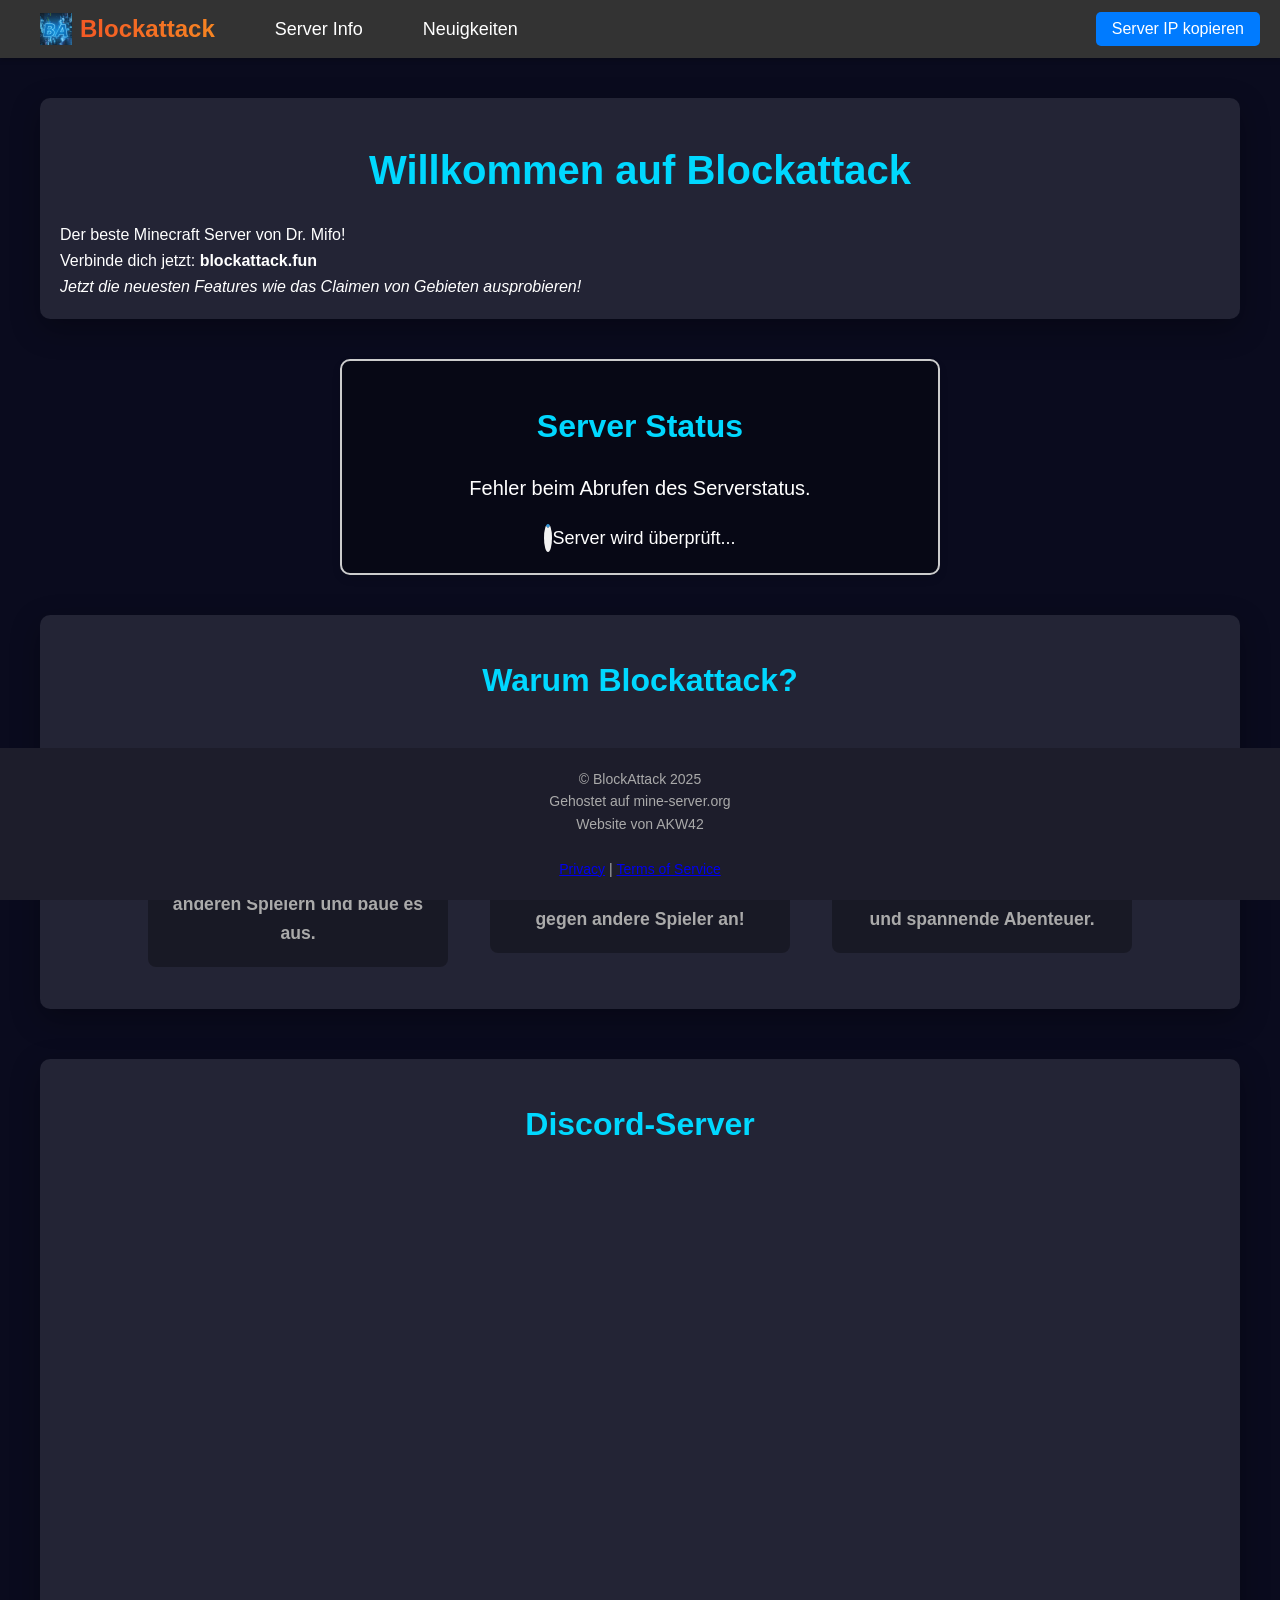
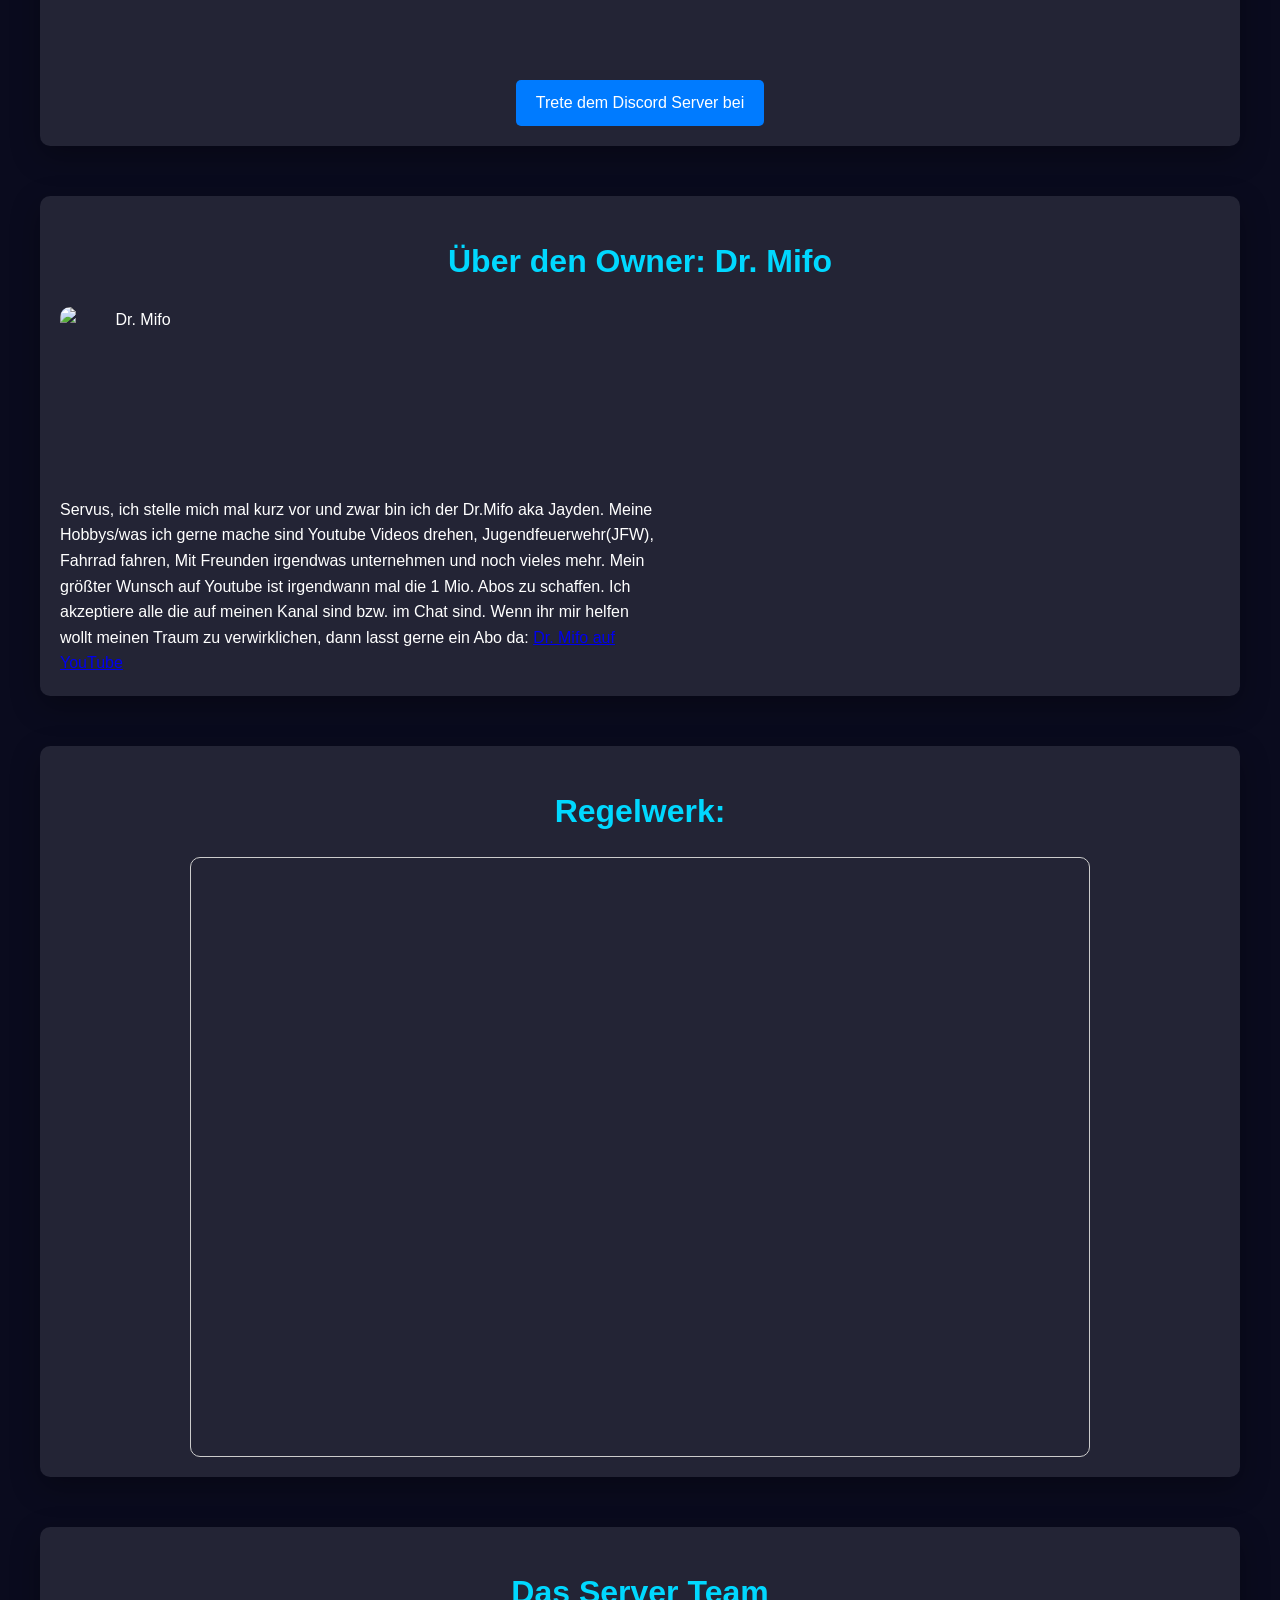
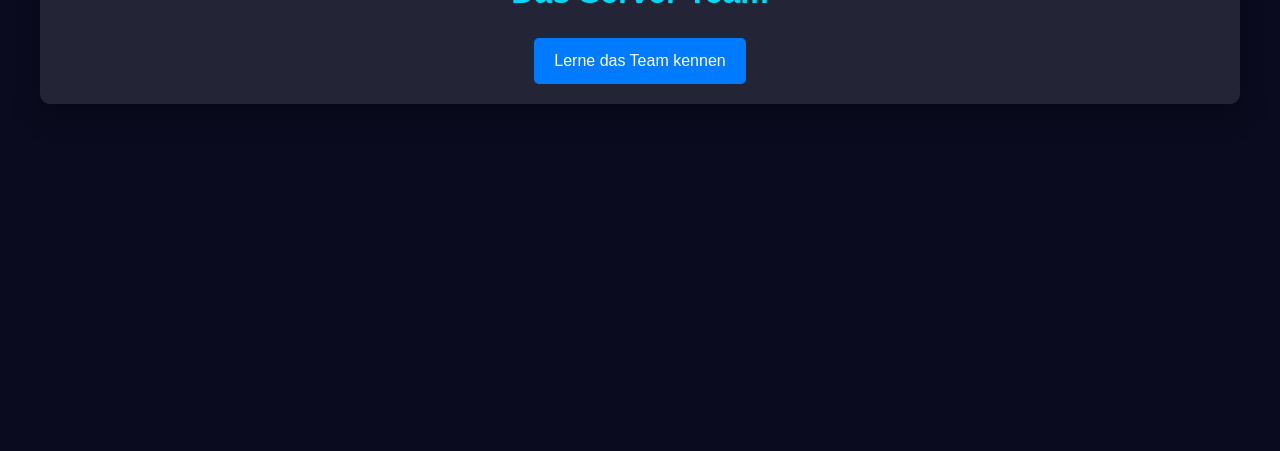
==== index.html @ 5a0c16e0 "Update index.html" ====
<!--


Copyright 2025 AKW42

Permission is hereby granted, free of charge, to any person obtaining a copy of this software and associated documentation files (the “Software”), to deal in the Software without restriction, including without limitation the rights to use, copy, modify, merge, publish, distribute, sublicense, and/or sell copies of the Software, and to permit persons to whom the Software is furnished to do so, subject to the following conditions:

The above copyright notice and this permission notice shall be included in all copies or substantial portions of the Software.

THE SOFTWARE IS PROVIDED “AS IS”, WITHOUT WARRANTY OF ANY KIND, EXPRESS OR IMPLIED, INCLUDING BUT NOT LIMITED TO THE WARRANTIES OF MERCHANTABILITY, FITNESS FOR A PARTICULAR PURPOSE AND NONINFRINGEMENT. IN NO EVENT SHALL THE AUTHORS OR COPYRIGHT HOLDERS BE LIABLE FOR ANY CLAIM, DAMAGES OR OTHER LIABILITY, WHETHER IN AN ACTION OF CONTRACT, TORT OR OTHERWISE, ARISING FROM, OUT OF OR IN CONNECTION WITH THE SOFTWARE OR THE USE OR OTHER DEALINGS IN THE SOFTWARE.

-->

<!--

This Website was developed by AKW42 for Blockattack. gmrrh is and will be a Copyright Holder of this Software.

-->
<!DOCTYPE html>
<html lang="de">

<head>
    <meta charset="UTF-8">
    <meta name="viewport" content="width=device-width, initial-scale=1.0">
    <title>Blockattack - Minecraft Server</title>
    <link rel="stylesheet" href="/static/css/style.css">
    <script src="/static/js/script.js" defer></script>
</head>

<body>
    <header
        style="display: flex; justify-content: space-between; align-items: center; padding: 10px 20px; background-color: #333;">
        <nav>
            <ul style="list-style: none; display: flex; margin: 0; padding: 0;">
                <li>
                    <a href="/" style="display: flex; align-items: center; text-decoration: none; color: #fff;">
                        <img src="/favicon.ico" alt="Blockattack Logo"
                            style="width: 32px; height: 32px; margin-right: 8px;">
                        <span style="font-size: 1.5rem; font-weight: bold;" class="textcolorgradient">Blockattack</span>
                    </a>
                </li>
                <li><a href="/server.html" style="text-decoration: none; color: #fff; margin-left: 20px;">Server Info</a></li>
                <li><a href="/news.html" style="text-decoration: none; color: #fff; margin-left: 20px;">Neuigkeiten</a></li>
            </ul>
        </nav>
        <div>
            <button id="copy-ip-btn"
                style="background-color: #007bff; color: #fff; border: none; padding: 8px 16px; border-radius: 5px; cursor: pointer; font-size: 1rem;">
                Server IP kopieren
            </button>
        </div>
    </header>

    <section id="home">
        <h1>Willkommen auf Blockattack</h1>
        <p>Der beste Minecraft Server von Dr. Mifo!</p>
        <p>Verbinde dich jetzt: <strong>blockattack.fun</strong></p>
        <p><em>Jetzt die neuesten Features wie das Claimen von Gebieten ausprobieren!</em></p>
    </section>

    <section id="server-status">
        <h2>Server Status</h2>
        <div id="status-message">Lade Serverstatus...</div>
        <div id="server-info" style="display:none;">
            <p id="players-online"><span></span></p>
            <p id="motd"><span></span></p>
            <p id="version"><span></span></p>
        </div>
        <div id="loading-spinner" style="display:block;">
            <span class="loader"></span> Server wird überprüft...
        </div>
    </section>

    <section id="features">
        <h2>Warum Blockattack?</h2>
        <table style="margin-left: auto; margin-right: auto;">
            <tr>
                <th>
                    <div class="card" data-feature="Gebietsclaiming">
                        <img src="/image1.jpg" alt="Feature 1">
                        <h3>Gebietsclaiming</h3>
                        <p>Schütze dein Land vor anderen Spielern und baue es aus.</p>
                    </div>
                </th>
                <th>
                    <div class="card" data-feature="PVP-Kämpfe">
                        <img src="/image2.jpg" alt="Feature 2">
                        <h3>PVP-Kämpfe</h3>
                        <p>Tritt in spannenden Kämpfen gegen andere Spieler an!</p>
                    </div>
                </th>
                <th>
                    <div class="card" data-feature="Events">
                        <img src="/image3.jpg" alt="Feature 3">
                        <h3>Events</h3>
                        <p>Erlebe regelmäßige Events und spannende Abenteuer.</p>
                    </div>
                </th>
            </tr>
        </table>
    </section>

    <!-- GEZENTRIERTER DISCORD-BLOCK -->
    <section id="discord-section" style="margin-top: 50px; text-align: center;">
        <h2>Discord-Server</h2>
        <div style="display:flex; flex-direction:column; align-items:center; gap:10px;">
            <iframe src="https://discord.com/widget?id=1220023443391643830&theme=dark" width="350" height="500"
                allowtransparency="true" frameborder="0" style="border-radius: 10px;"></iframe>
            <a href="https://discord.gg/ARDHyKxtpH"
                style="display: inline-block; padding: 10px 20px; background-color: #007bff; color: #fff; text-decoration: none; border-radius: 5px; text-align: center;">
                Trete dem Discord Server bei
            </a>
        </div>
    </section>

    <!-- OWNER-BEREICH -->
    <section id="about-owner" style="margin-top:50px; text-align:center;">
        <h2>Über den Owner: Dr. Mifo</h2>
        <div class="owner-info" style="display:flex; justify-content:center; align-items:flex-start; gap:20px; flex-wrap:wrap;">
            <img src="drmifo.jpg" alt="Dr. Mifo" class="owner-image" style="width:150px; height:150px; border-radius:10px;">
            <p style="max-width:600px; text-align:left;">Servus, ich stelle mich mal kurz vor und zwar bin ich der Dr.Mifo aka Jayden.
                Meine Hobbys/was ich gerne mache sind Youtube Videos drehen, Jugendfeuerwehr(JFW), Fahrrad fahren, Mit
                Freunden irgendwas unternehmen und noch vieles mehr. Mein größter Wunsch auf Youtube ist irgendwann mal
                die 1 Mio. Abos zu schaffen. Ich akzeptiere alle die auf meinen Kanal sind bzw. im Chat sind. Wenn ihr
                mir helfen wollt meinen Traum zu verwirklichen, dann lasst gerne ein Abo da: <a href="https://www.youtube.com/@DrMifo">Dr. Mifo auf YouTube</a></p>
        </div>
    </section>

    <!-- REGELWERK MIT ABGERUNDETEM SCROLLBAR -->
    <section id="rules" style="text-align: center; margin-top: 50px;">
        <h2>Regelwerk:</h2>
        <div style="display: flex; justify-content: center;">
            <div style="width:90%; max-width:900px; height:600px; border-radius:10px; overflow:auto; border:1px solid #ccc;">
                <iframe
                    src="https://docs.google.com/document/d/e/2PACX-1vRjeS7oBU-82XRG8_Y9ljyabfJZYdtK5DYc98NktlVFXRph9iRMukgSvMkd1Kx5Hhy5g4vXRdnjN6Gv/pub?embedded=true"
                    style="width:100%; height:100%; border:none; border-radius:10px;">
                </iframe>
            </div>
        </div>
    </section>

    <section id="home" style="display: flex; justify-content: center; align-items: center; text-align: center; margin-top:50px;">
        <div>
            <h2>Das Server Team</h2>
            <a href="/team.html"
                style="display: inline-block; padding: 10px 20px; background-color: #007bff; color: #fff; text-decoration: none; border-radius: 5px; text-align: center;">
                Lerne das Team kennen
            </a>
        </div>
    </section>

    <br><br><br><br><br><br><br><br><br><br><br><br>

    <footer>
        <p>&copy; BlockAttack 2025</p>
        <p>Gehostet auf <a href="https://mine-server.org" target="_blank"
                style="color: inherit; text-decoration: inherit;">mine-server.org</a></p>
        <p>Website von <a href="https://errexe.xyz" target="_blank"
                style="color: inherit; text-decoration: inherit;">AKW42</a></p>
        <br>
        <a href="/privacy.html" style="display: inline;">Privacy</a>
        <p style="display: inline;"> | </p><a href="/terms.html" style="display: inline;">Terms of Service</a>
    </footer>

    <script>
        document.getElementById("copy-ip-btn").addEventListener("click", function () {
            const serverIP = "blockattack.fun";
            navigator.clipboard.writeText(serverIP).then(function () {
                alert("Server IP wurde kopiert!\nDer Port für Bedrock ist 25515\nViel Spaß 😃🥰");
            }).catch(function (err) {
                console.error("Fehler beim Kopieren der IP: ", err);
            });
        });

        document.querySelectorAll('.card').forEach(card => {
            card.addEventListener('click', () => {
                const featureName = card.getAttribute('data-feature');
                switch (featureName) {
                    case "Gebietsclaiming":
                        alert("Claime ganz einfach ein Gebiet mit /f claim und baue dein eigenes Land.");
                        break;
                    case "PVP-Kämpfe":
                        alert("Mach Kämpfe gegen andere Spieler des Blockattack Servers!");
                        break;
                    case "Events":
                        alert("Beteilige dich bei Events!");
                        break;
                    default:
                        alert("Feature nicht gefunden.");
                }
            });
        });

        const serverAddress = 'blockattack.fun';
        const apiUrl = `https://api.mcstatus.io/v2/status/java/${serverAddress}`;

        fetch(apiUrl)
            .then(response => response.json())
            .then(data => {
                const statusMessageElement = document.getElementById('status-message');
                const serverInfoElement = document.getElementById('server-info');
                const loadingSpinner = document.getElementById('loading-spinner');

                loadingSpinner.style.display = 'none';
                serverInfoElement.style.display = 'block';

                if (data.online) {
                    statusMessageElement.innerText = 'Server ist Online!';
                    statusMessageElement.classList.remove("offline");
                    statusMessageElement.classList.add("online");

                    document.getElementById('players-online').innerHTML = `<span><strong>Spielerzahl:</strong> ${data.players.online} / ${data.players.max}</span>`;
                    document.getElementById('motd').innerHTML = `<span><strong>MOTD:</strong> ${data.motd.html}</span>`;
                    document.getElementById('version').innerHTML = `<span><strong>Version:</strong> ${data.version.name_clean}</span>`;

                } else {
                    statusMessageElement.innerText = 'Server ist Offline!';
                    statusMessageElement.classList.remove("online");
                    statusMessageElement.classList.add("offline");

                    document.getElementById('host').innerHTML = `<span>${data.ip_address}</span>`;
                }
            })
            .catch(error => {
                document.getElementById('status-message').innerText = 'Fehler beim Abrufen des Serverstatus.';
                console.error('Fehler:', error);
            });
    </script>
</body>
</html>
---- static/css/style.css ----
/* <!--


Copyright 2026 gmrrh

Permission is hereby granted, free of charge, to any person obtaining a copy of this software and associated documentation files (the “Software”), to deal in the Software without restriction, including without limitation the rights to use, copy, modify, merge, publish, distribute, sublicense, and/or sell copies of the Software, and to permit persons to whom the Software is furnished to do so, subject to the following conditions:

The above copyright notice and this permission notice shall be included in all copies or substantial portions of the Software.

THE SOFTWARE IS PROVIDED “AS IS”, WITHOUT WARRANTY OF ANY KIND, EXPRESS OR IMPLIED, INCLUDING BUT NOT LIMITED TO THE WARRANTIES OF MERCHANTABILITY, FITNESS FOR A PARTICULAR PURPOSE AND NONINFRINGEMENT. IN NO EVENT SHALL THE AUTHORS OR COPYRIGHT HOLDERS BE LIABLE FOR ANY CLAIM, DAMAGES OR OTHER LIABILITY, WHETHER IN AN ACTION OF CONTRACT, TORT OR OTHERWISE, ARISING FROM, OUT OF OR IN CONNECTION WITH THE SOFTWARE OR THE USE OR OTHER DEALINGS IN THE SOFTWARE.

-->

<!--

This Website was developed by AKW42 for Blockattack. gmrrh is and will be a Copyright Holder of this Software.

-->
*/
/* Reset und grundlegende Stile */
* {
    margin: 0;
    padding: 0;
    box-sizing: border-box;
}

body {
    font-family: 'Arial', sans-serif;
    background-color: #0a0b1e;
    color: #fff;
    line-height: 1.6;
    overflow-x: hidden;
}

header {
    background: #1d1d2b;
    padding: 20px;
    box-shadow: 0 2px 5px rgba(0, 0, 0, 0.2);
    position: sticky;
    top: 0;
    z-index: 1000;
}

header nav ul {
    list-style: none;
    display: flex;
    justify-content: center;
    align-items: center;
}

header nav ul li {
    margin: 0 20px;
}

header nav ul li a {
    color: #fff;
    font-size: 18px;
    text-decoration: none;
    transition: color 0.3s;
}

header nav ul li a:hover {
    color: #00d8ff;
}

footer {
    background-color: #1d1d2b;
    padding: 20px;
    text-align: center;
    font-size: 14px;
    color: #aaa;
    position: fixed;
    width: 100%;
    bottom: 0;
}

h1,
h2,
h3 {
    font-size: 2.5em;
    color: #00d8ff;
    text-align: center;
    margin: 20px 0;
}

/* Animierte Hintergründe */
body::after {
    content: '';
    background: url('https://www.w3schools.com/w3images/space.jpg') no-repeat center center fixed;
    background-size: cover;
    position: absolute;
    top: 0;
    left: 0;
    width: 100%;
    height: 100%;
    z-index: -1;
    opacity: 0.5;
    animation: backgroundAnimation 30s linear infinite;
}

@keyframes backgroundAnimation {
    0% {
        background-position: 0 0;
    }

    100% {
        background-position: 100% 100%;
    }
}

/* Abschnitte */
section {
    margin: 40px auto;
    padding: 20px;
    max-width: 1200px;
    background-color: rgba(255, 255, 255, 0.1);
    border-radius: 10px;
    box-shadow: 0 10px 30px rgba(0, 0, 0, 0.3);
}

h2 {
    color: #00d8ff;
    font-size: 2em;
    text-align: center;
    margin-bottom: 20px;
}

/* Cards Layout */
.card {
    background: rgba(0, 0, 0, 0.3);
    margin: 20px;
    padding: 20px;
    border-radius: 8px;
    transition: transform 0.3s, background 0.3s;
    width: 300px;
    text-align: center;
}

.card:hover {
    transform: scale(1.05);
    background: rgba(0, 0, 0, 0.5);
}

.card img {
    width: 100%;
    height: auto;
    border-radius: 8px;
    transition: transform 0.3s;
}

.card img:hover {
    transform: scale(1.1);
}

.card h3 {
    color: #fff;
    margin-top: 10px;
    font-size: 1.5em;
}

.card p {
    font-size: 1.1em;
    color: #aaa;
}

/* Buttons */
button {
    background-color: #00d8ff;
    padding: 15px 30px;
    border: none;
    border-radius: 5px;
    color: #fff;
    font-size: 16px;
    cursor: pointer;
    transition: background-color 0.3s;
}

button:hover {
    background-color: #009cba;
}

/* Formular */
form {
    display: flex;
    flex-direction: column;
    margin-top: 20px;
}

input,
textarea {
    padding: 10px;
    margin: 10px 0;
    border: 1px solid #00d8ff;
    border-radius: 5px;
    background: transparent;
    color: #fff;
}

input[type="submit"] {
    background-color: #00d8ff;
    cursor: pointer;
}

input[type="submit"]:hover {
    background-color: #009cba;
}

/* Server Status Bereich */
#server-status {
    font-family: 'Arial', sans-serif;
    padding: 20px;
    background-color: rgba(0, 0, 0, 0.3);
    border-radius: 10px;
    border: 2px solid #ccc;
    max-width: 600px;
    margin: 0 auto;
    box-shadow: 0 4px 8px rgba(0, 0, 0, 0.1);
}

#status-message {
    text-align: center;
    font-size: 20px;
    margin-bottom: 20px;
}

.online {
    color: #28a745;
}

.offline {
    color: #dc3545;
}

#server-info {
    padding: 20px;
    border-radius: 8px;
    box-shadow: 0 2px 4px rgba(0, 0, 0, 0.1);
}

#server-info p {
    text-align: center;
    font-size: 16px;
    margin: 10px 0;
}

#server-info strong {
    color: #555;
}

#loading-spinner {
    text-align: center;
    font-size: 18px;
}

.loader {
    border: 4px solid #f3f3f3;
    border-top: 4px solid #3498db;
    border-radius: 50%;
    width: 30px;
    height: 30px;
    animation: spin 1s linear infinite;
}

@keyframes spin {
    0% {
        transform: rotate(0deg);
    }

    100% {
        transform: rotate(360deg);
    }
}


/* Stil für den TNT-Block */
.tnt-block {
    width: 100px;
    height: 100px;
    background-image: url('tnt-explode.png');
    background-size: cover;
    cursor: pointer;
    margin-top: 20px;
    transition: background 0.5s ease-in-out;
    /* Übergang beim Wechsel der Bilder */
}

/* Stil für das GIF */
.tnt-gif {
    display: none;
    width: 100px;
    height: 100px;
    background-size: cover;
    cursor: pointer;
    margin-top: 20px;
    background-image: url('tnt-explode.gif');
    background-size: cover;
}

/* Stil für das Verstecken der Elemente */
.hidden {
    visibility: hidden;
}

/* Stil für den Bereich über den Owner */
#about-owner {
    margin-top: 30px;
    text-align: center;
}

.owner-info {
    display: flex;
    align-items: center;
    justify-content: center;
    flex-direction: column;
}

.owner-image {
    width: 150px;
    height: 150px;
    border-radius: 50%;
    object-fit: cover;
    margin-bottom: 20px;
}


.textcolorgradient {
    --bg-size: 400%;
    --color-one: hsl(15 90% 55%);
    --color-two: hsl(40 95% 55%);
    font-family: sans-serif;
    font-size: clamp(3rem, 25vmin, 8rem);
    background: linear-gradient(90deg,
            var(--color-one),
            var(--color-two),
            var(--color-one)) 0 0 / var(--bg-size) 100%;
    color: transparent;
    background-clip: text;
}

#team {
    margin-top: 40px;
}

.team-member {
    background: rgba(0, 0, 0, 0.3);
    margin: 20px;
    padding: 20px;
    border-radius: 8px;
    text-align: center;
    width: 300px;
    display: inline-block;
    vertical-align: top;
    transition: transform 0.3s, background 0.3s;
}

.team-member:hover {
    transform: scale(1.05);
    background: rgba(0, 0, 0, 0.5);
}

.team-member img {
    border-radius: 50%;
    width: 150px;
    height: 150px;
    object-fit: cover;
    margin-bottom: 15px;
}

.team-member h3 {
    color: #fff;
    font-size: 1.5em;
    margin-bottom: 10px;
}

.team-member p {
    color: #aaa;
    font-size: 1.1em;
}

#team-empty {
    color: #fff;
    font-size: 1.5em;
    text-align: center;
    margin-top: 50px;
}

/* Flexbox für die Team-Mitglieder */
#team-members {
    display: flex;
    flex-wrap: wrap;
    justify-content: center;
}

@media (prefers-reduced-motion: no-preference) {
    .textcolorgradient {
        animation: move-bg 8s linear infinite;
    }

    @keyframes move-bg {
        to {
            background-position: var(--bg-size) 0;
        }
    }
}
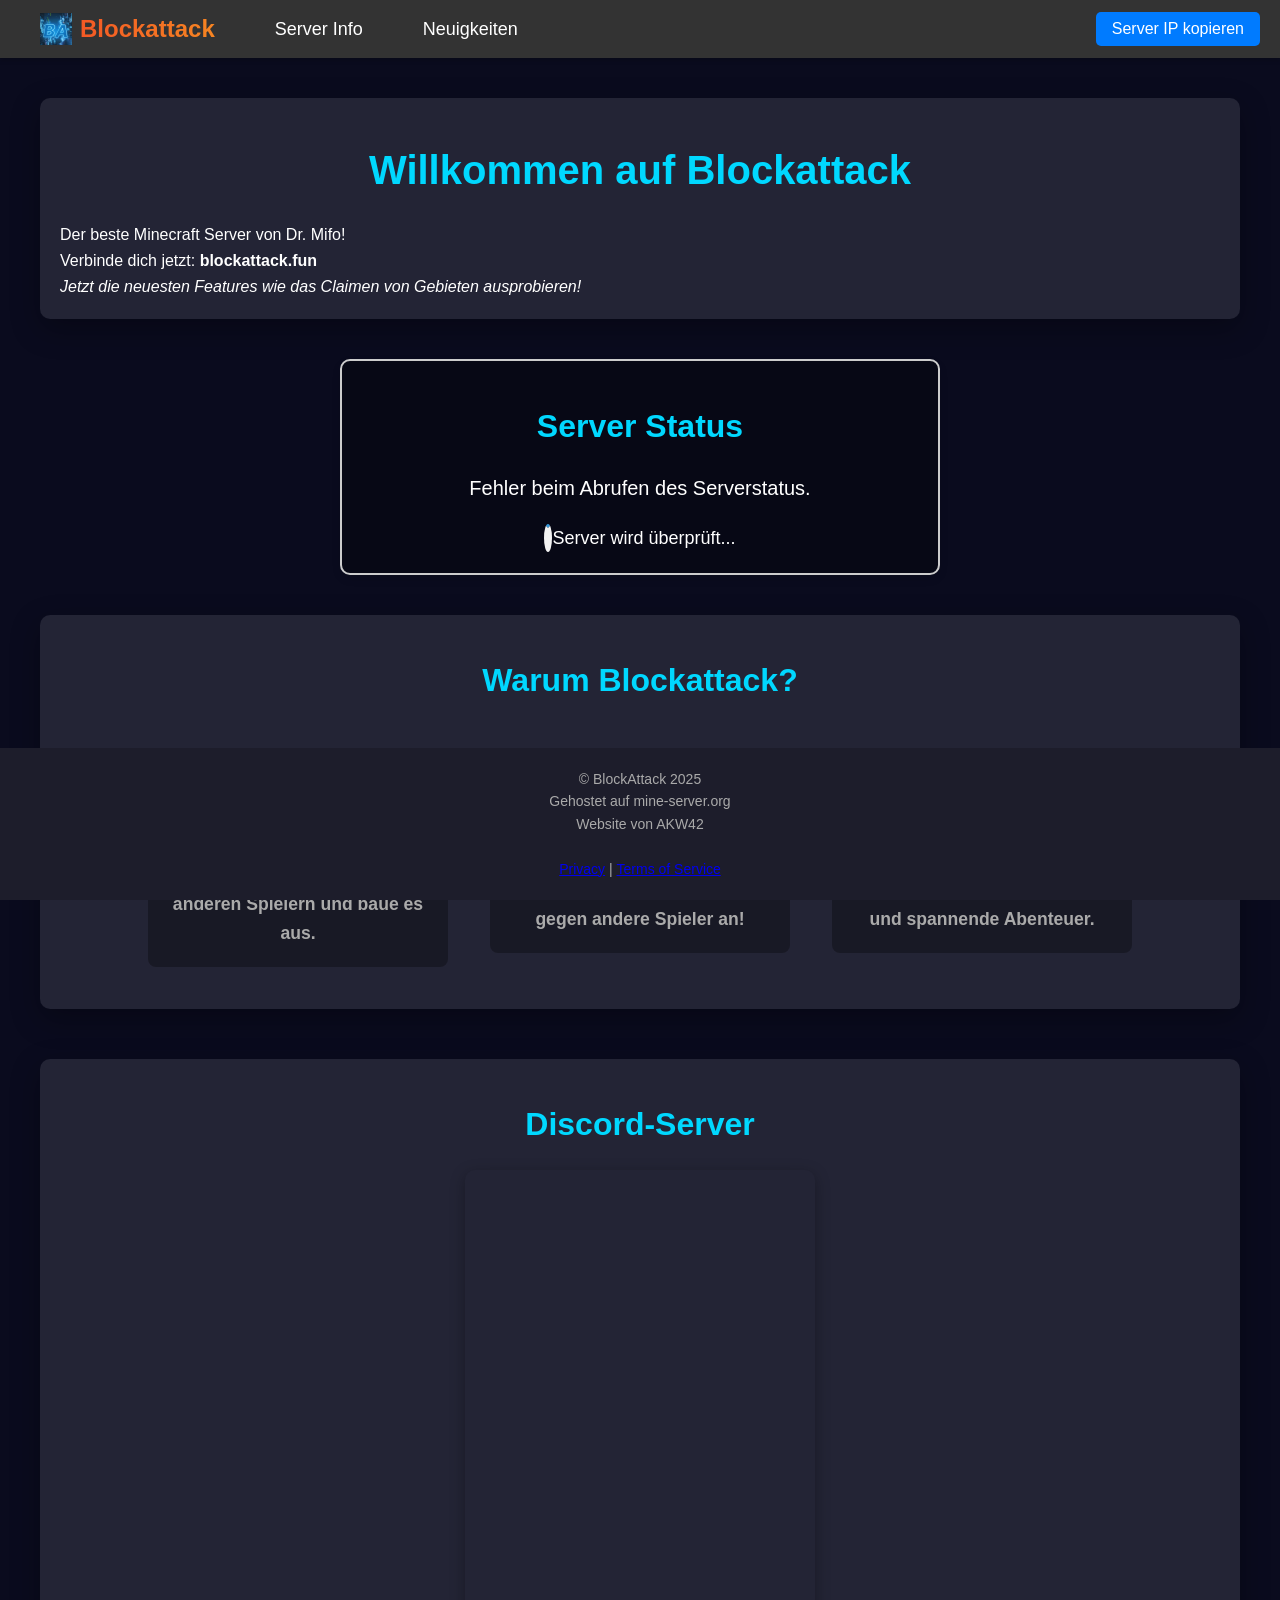
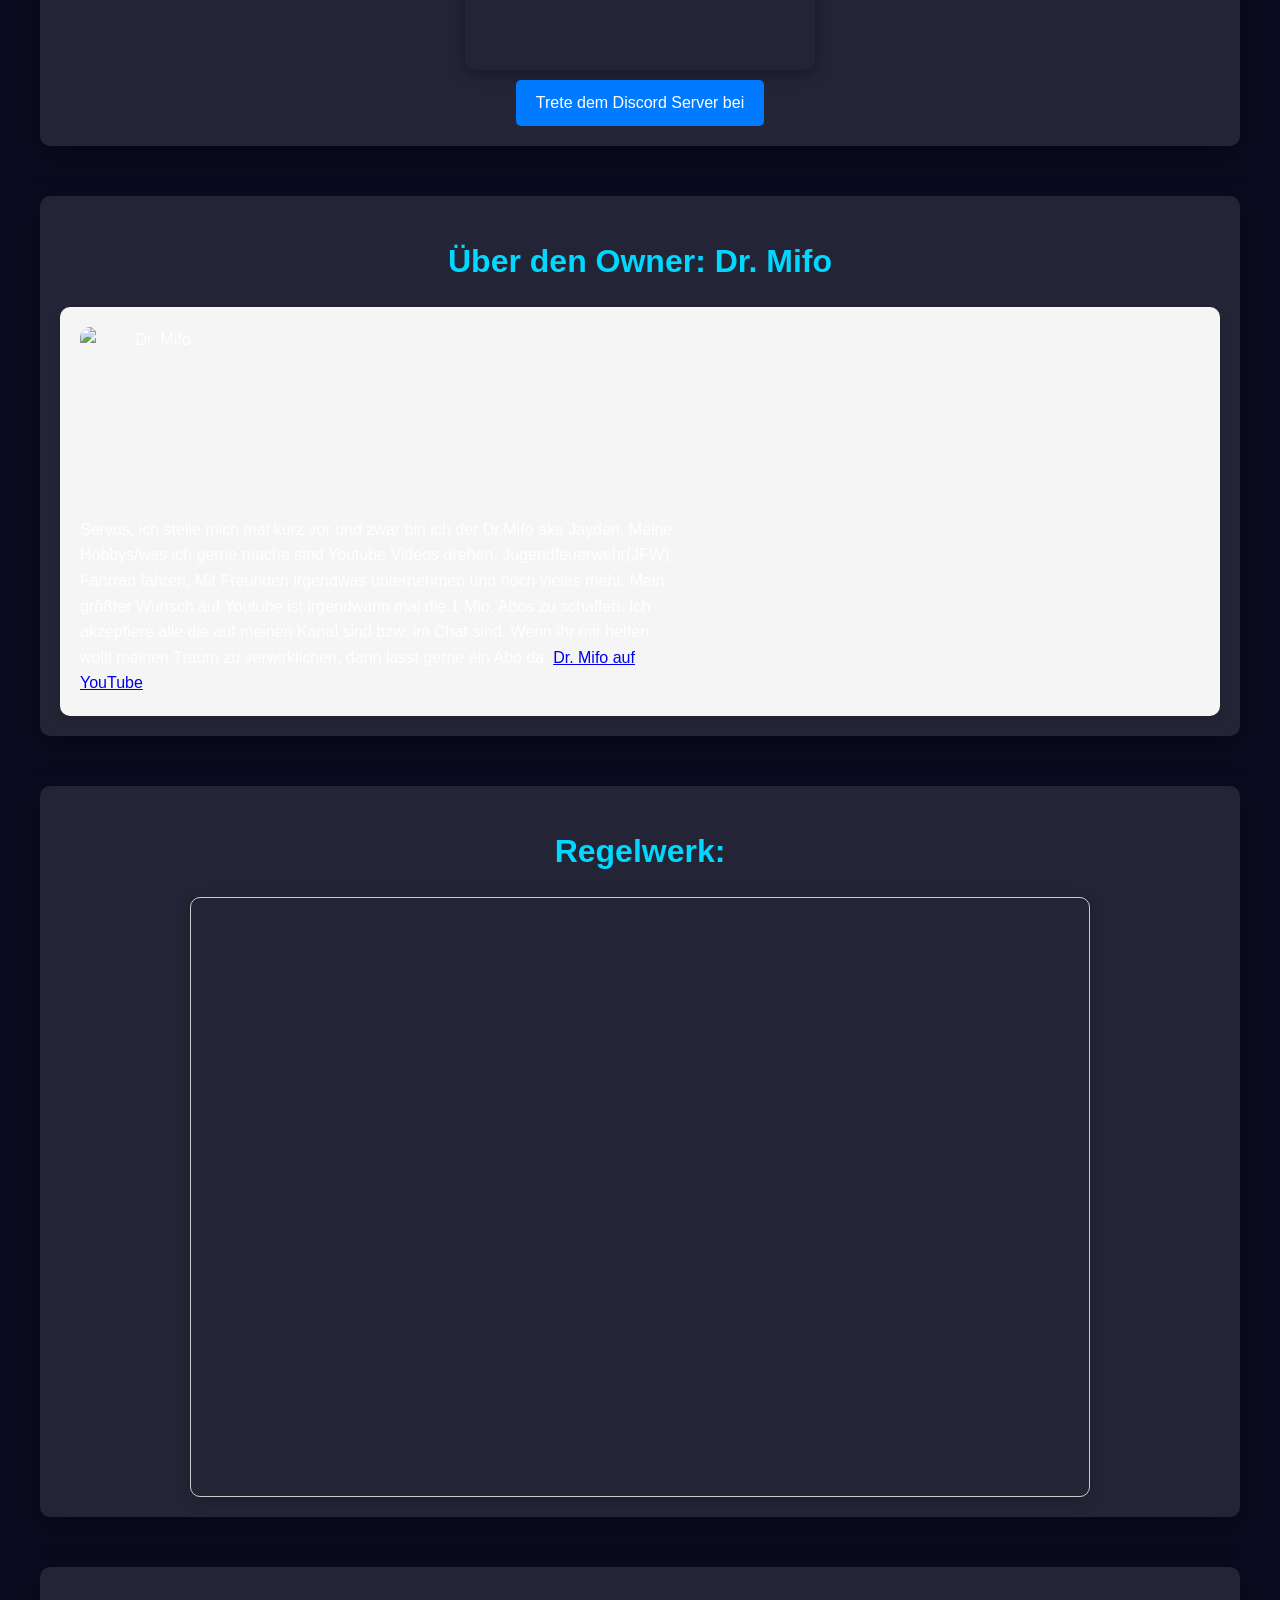
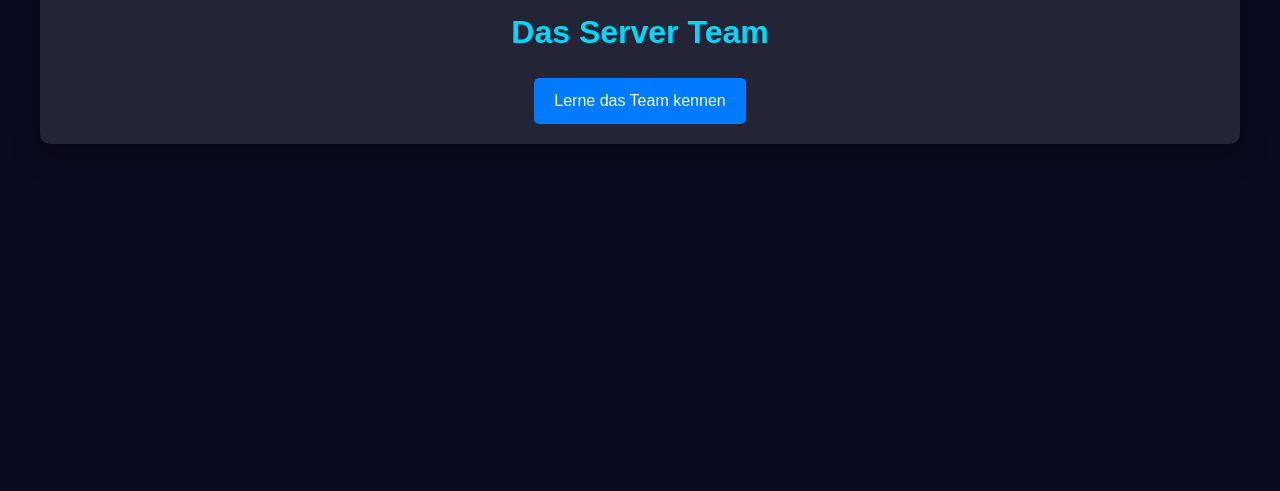
==== commit 889dc284: "Update index.html" ====
--- a/index.html
+++ b/index.html
@@ -100,12 +100,13 @@
         </table>
     </section>
 
-    <!-- GEZENTRIERTER DISCORD-BLOCK -->
+    <!-- GEZENTRIERTER DISCORD-BLOCK MIT SCHAATTEN -->
     <section id="discord-section" style="margin-top: 50px; text-align: center;">
         <h2>Discord-Server</h2>
         <div style="display:flex; flex-direction:column; align-items:center; gap:10px;">
             <iframe src="https://discord.com/widget?id=1220023443391643830&theme=dark" width="350" height="500"
-                allowtransparency="true" frameborder="0" style="border-radius: 10px;"></iframe>
+                allowtransparency="true" frameborder="0"
+                style="border-radius: 10px; box-shadow: 0 4px 15px rgba(0,0,0,0.3);"></iframe>
             <a href="https://discord.gg/ARDHyKxtpH"
                 style="display: inline-block; padding: 10px 20px; background-color: #007bff; color: #fff; text-decoration: none; border-radius: 5px; text-align: center;">
                 Trete dem Discord Server bei
@@ -113,24 +114,28 @@
         </div>
     </section>
 
-    <!-- OWNER-BEREICH -->
+    <!-- OWNER-BEREICH ÜBERARBEITET -->
     <section id="about-owner" style="margin-top:50px; text-align:center;">
         <h2>Über den Owner: Dr. Mifo</h2>
-        <div class="owner-info" style="display:flex; justify-content:center; align-items:flex-start; gap:20px; flex-wrap:wrap;">
-            <img src="drmifo.jpg" alt="Dr. Mifo" class="owner-image" style="width:150px; height:150px; border-radius:10px;">
-            <p style="max-width:600px; text-align:left;">Servus, ich stelle mich mal kurz vor und zwar bin ich der Dr.Mifo aka Jayden.
-                Meine Hobbys/was ich gerne mache sind Youtube Videos drehen, Jugendfeuerwehr(JFW), Fahrrad fahren, Mit
-                Freunden irgendwas unternehmen und noch vieles mehr. Mein größter Wunsch auf Youtube ist irgendwann mal
-                die 1 Mio. Abos zu schaffen. Ich akzeptiere alle die auf meinen Kanal sind bzw. im Chat sind. Wenn ihr
-                mir helfen wollt meinen Traum zu verwirklichen, dann lasst gerne ein Abo da: <a href="https://www.youtube.com/@DrMifo">Dr. Mifo auf YouTube</a></p>
-        </div>
-    </section>
-
-    <!-- REGELWERK MIT ABGERUNDETEM SCROLLBAR -->
+        <div class="owner-info"
+            style="display:flex; justify-content:center; align-items:flex-start; gap:20px; flex-wrap:wrap; background:#f5f5f5; padding:20px; border-radius:10px; box-shadow:0 4px 10px rgba(0,0,0,0.1);">
+            <img src="drmifo.jpg" alt="Dr. Mifo" class="owner-image"
+                style="width:150px; height:150px; border-radius:10px; object-fit:cover;">
+            <p style="max-width:600px; line-height:1.6; text-align:left; margin:0;">
+                Servus, ich stelle mich mal kurz vor und zwar bin ich der Dr.Mifo aka Jayden. Meine Hobbys/was ich gerne mache
+                sind Youtube Videos drehen, Jugendfeuerwehr(JFW), Fahrrad fahren, Mit Freunden irgendwas unternehmen und
+                noch vieles mehr. Mein größter Wunsch auf Youtube ist irgendwann mal die 1 Mio. Abos zu schaffen. Ich
+                akzeptiere alle die auf meinen Kanal sind bzw. im Chat sind. Wenn ihr mir helfen wollt meinen Traum zu
+                verwirklichen, dann lasst gerne ein Abo da: <a href="https://www.youtube.com/@DrMifo">Dr. Mifo auf YouTube</a>
+            </p>
+        </div>
+    </section>
+
+    <!-- REGELWERK MIT ABGERUNDETEM CONTAINER UND SCHATTEN -->
     <section id="rules" style="text-align: center; margin-top: 50px;">
         <h2>Regelwerk:</h2>
         <div style="display: flex; justify-content: center;">
-            <div style="width:90%; max-width:900px; height:600px; border-radius:10px; overflow:auto; border:1px solid #ccc;">
+            <div style="width:90%; max-width:900px; height:600px; border-radius:10px; overflow:auto; border:1px solid #ccc; box-shadow:0 4px 15px rgba(0,0,0,0.2);">
                 <iframe
                     src="https://docs.google.com/document/d/e/2PACX-1vRjeS7oBU-82XRG8_Y9ljyabfJZYdtK5DYc98NktlVFXRph9iRMukgSvMkd1Kx5Hhy5g4vXRdnjN6Gv/pub?embedded=true"
                     style="width:100%; height:100%; border:none; border-radius:10px;">
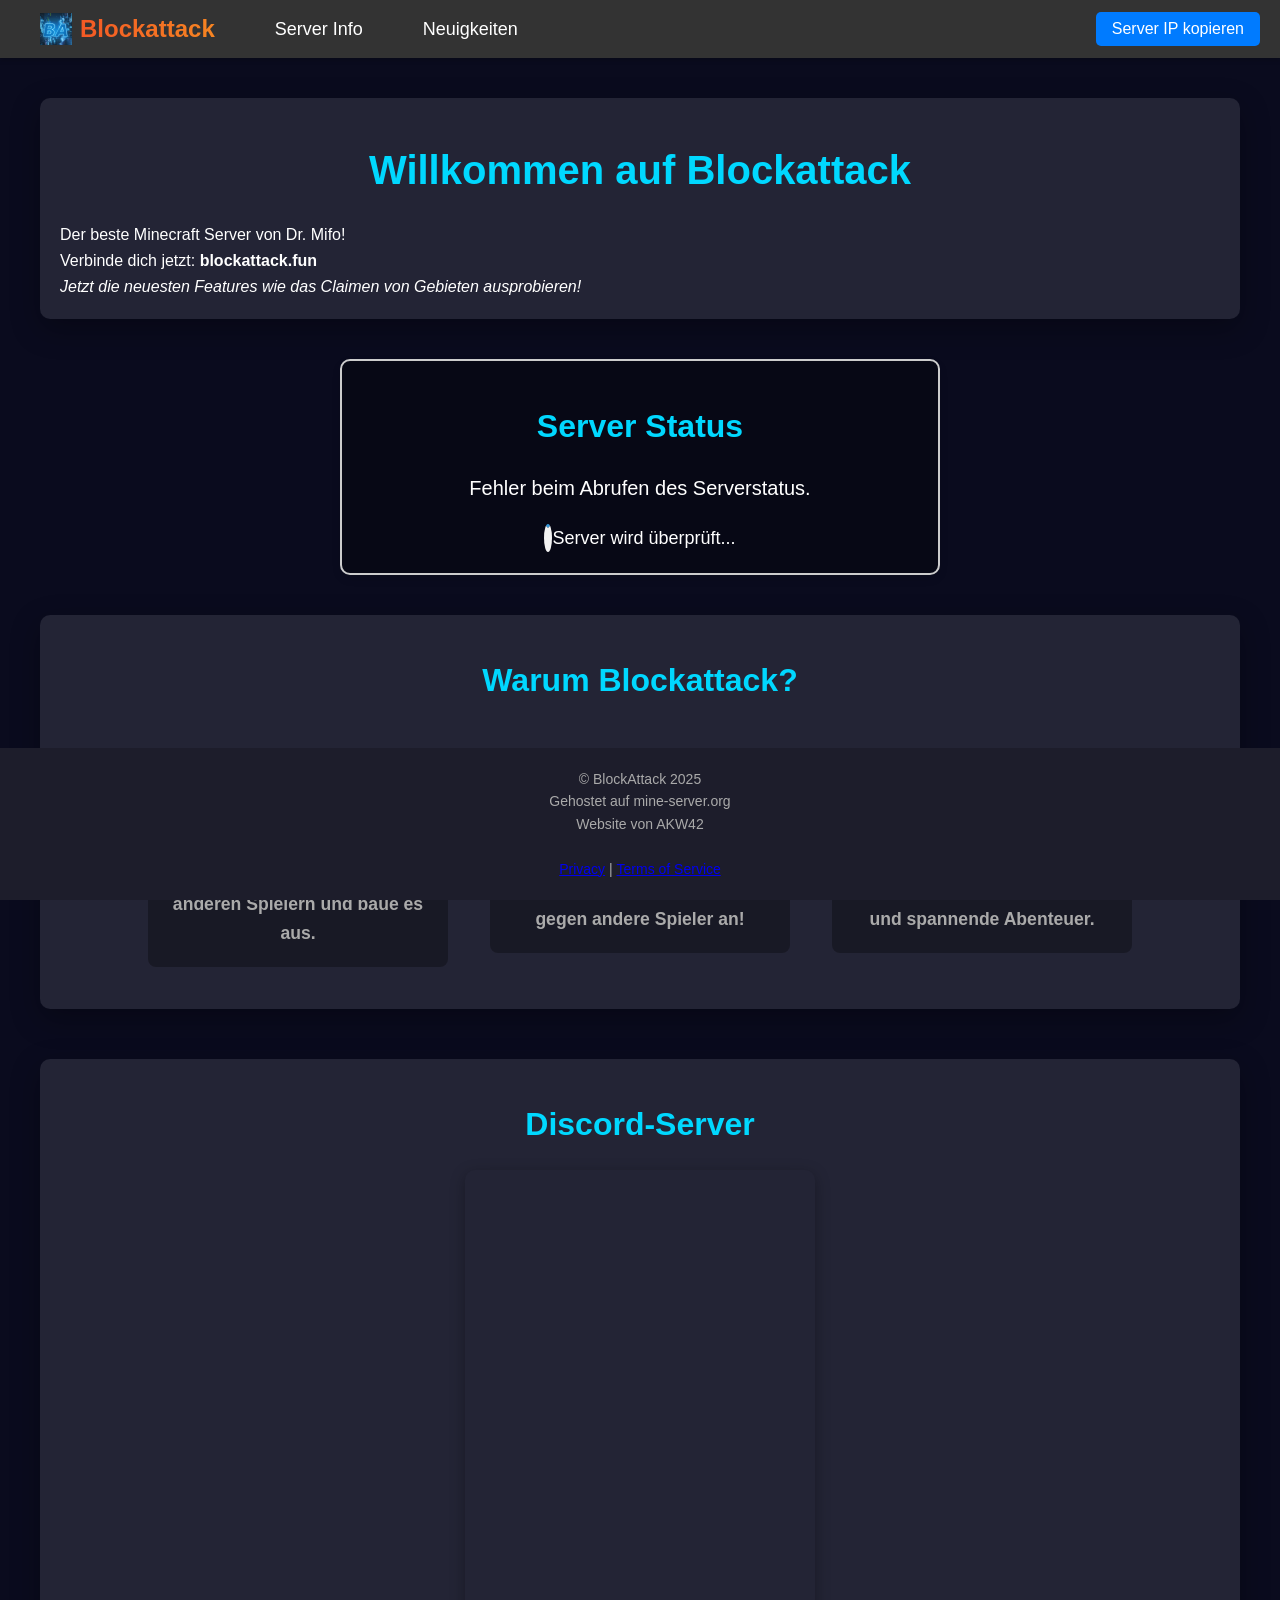
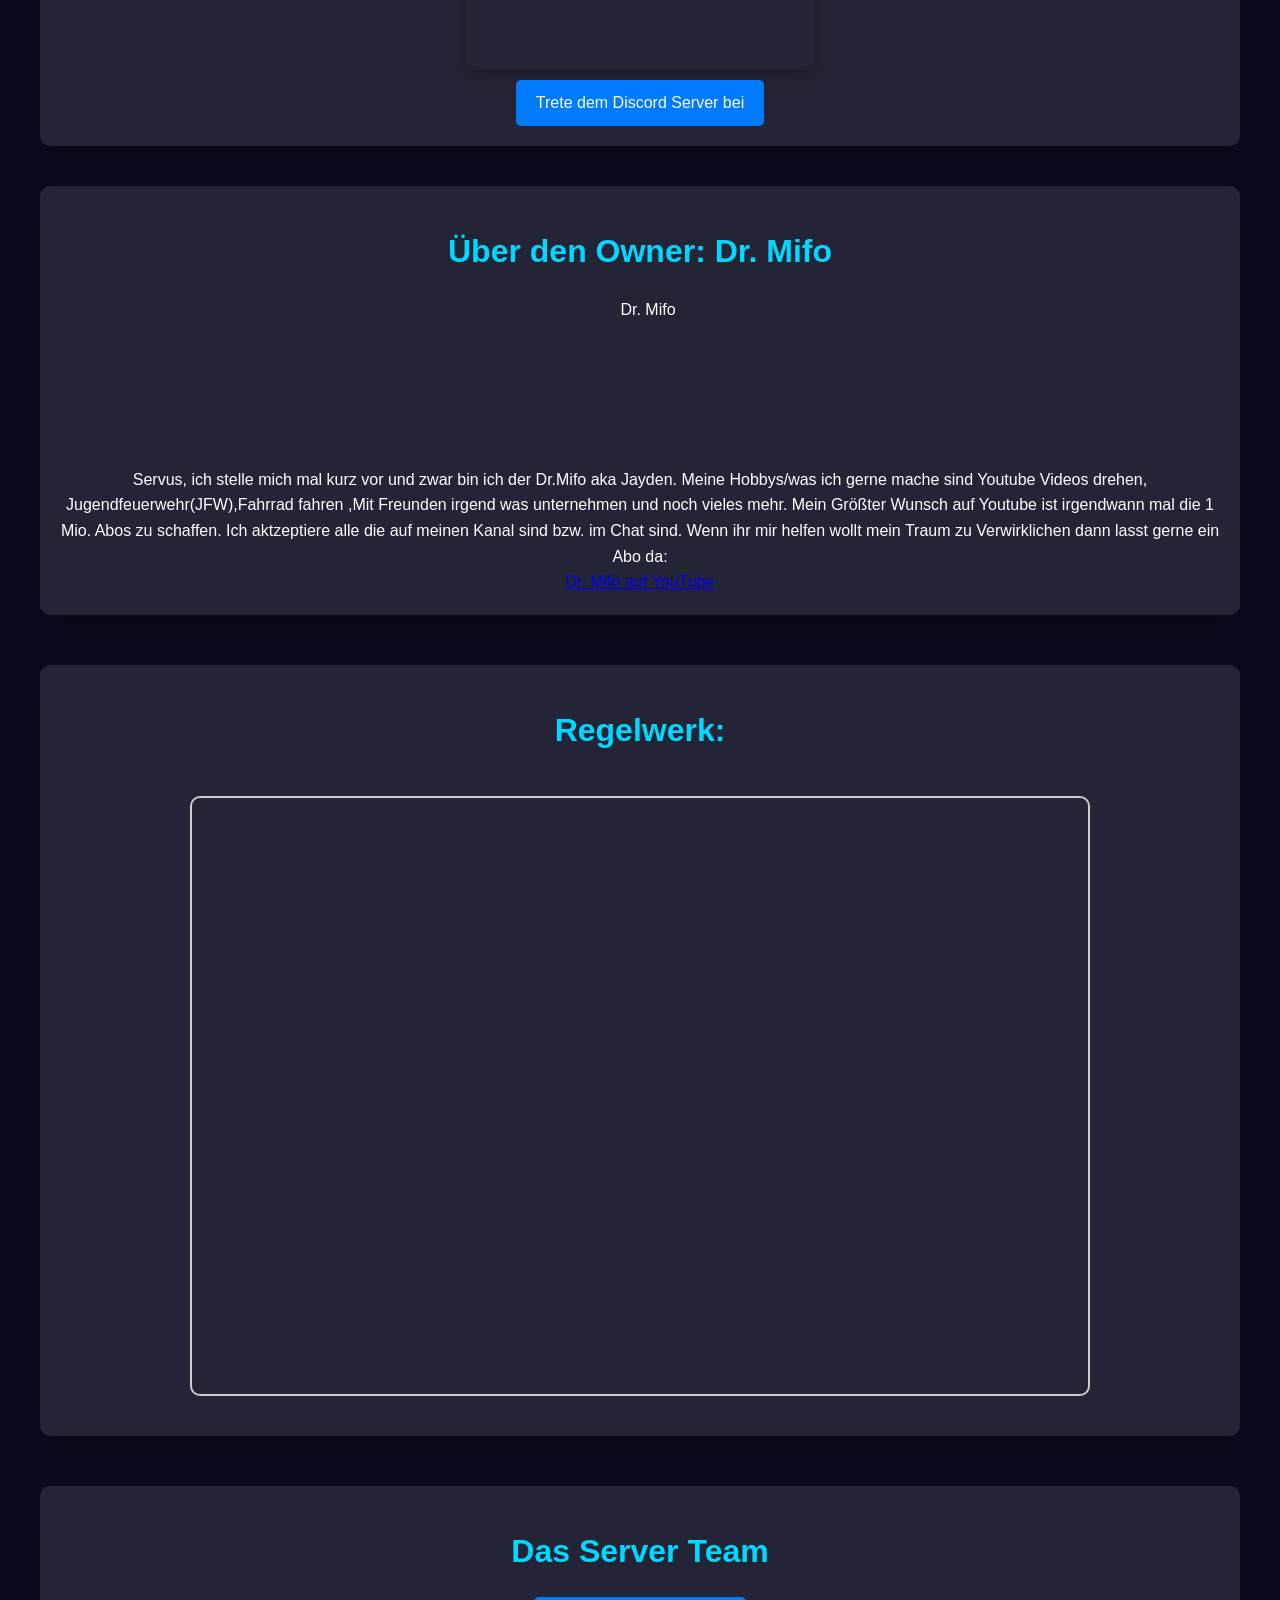
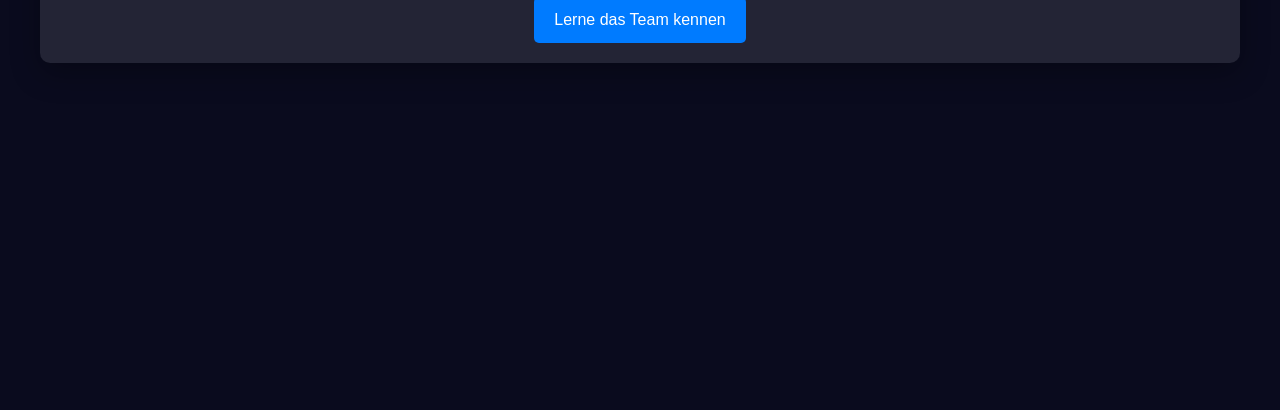
==== commit 30f127ce: "Update index.html" ====
--- a/index.html
+++ b/index.html
@@ -100,7 +100,7 @@
         </table>
     </section>
 
-    <!-- GEZENTRIERTER DISCORD-BLOCK MIT SCHAATTEN -->
+    <!-- GEZENTRIERTER DISCORD-BLOCK -->
     <section id="discord-section" style="margin-top: 50px; text-align: center;">
         <h2>Discord-Server</h2>
         <div style="display:flex; flex-direction:column; align-items:center; gap:10px;">
@@ -114,28 +114,25 @@
         </div>
     </section>
 
-    <!-- OWNER-BEREICH ÜBERARBEITET -->
-    <section id="about-owner" style="margin-top:50px; text-align:center;">
+    <!-- OWNER-BEREICH WIEDER URSPRÜNGLICH -->
+    <section id="about-owner">
         <h2>Über den Owner: Dr. Mifo</h2>
-        <div class="owner-info"
-            style="display:flex; justify-content:center; align-items:flex-start; gap:20px; flex-wrap:wrap; background:#f5f5f5; padding:20px; border-radius:10px; box-shadow:0 4px 10px rgba(0,0,0,0.1);">
-            <img src="drmifo.jpg" alt="Dr. Mifo" class="owner-image"
-                style="width:150px; height:150px; border-radius:10px; object-fit:cover;">
-            <p style="max-width:600px; line-height:1.6; text-align:left; margin:0;">
-                Servus, ich stelle mich mal kurz vor und zwar bin ich der Dr.Mifo aka Jayden. Meine Hobbys/was ich gerne mache
-                sind Youtube Videos drehen, Jugendfeuerwehr(JFW), Fahrrad fahren, Mit Freunden irgendwas unternehmen und
-                noch vieles mehr. Mein größter Wunsch auf Youtube ist irgendwann mal die 1 Mio. Abos zu schaffen. Ich
-                akzeptiere alle die auf meinen Kanal sind bzw. im Chat sind. Wenn ihr mir helfen wollt meinen Traum zu
-                verwirklichen, dann lasst gerne ein Abo da: <a href="https://www.youtube.com/@DrMifo">Dr. Mifo auf YouTube</a>
-            </p>
-        </div>
-    </section>
-
-    <!-- REGELWERK MIT ABGERUNDETEM CONTAINER UND SCHATTEN -->
+        <div class="owner-info">
+            <img src="drmifo.jpg" alt="Dr. Mifo" class="owner-image">
+            <p style="display: inline">Servus, ich stelle mich mal kurz vor und zwar bin ich der Dr.Mifo aka Jayden.
+                Meine Hobbys/was ich gerne mache sind Youtube Videos drehen, Jugendfeuerwehr(JFW),Fahrrad fahren ,Mit
+                Freunden irgend was unternehmen und noch vieles mehr. Mein Größter Wunsch auf Youtube ist irgendwann mal
+                die 1 Mio. Abos zu schaffen. Ich aktzeptiere alle die auf meinen Kanal sind bzw. im Chat sind. Wenn ihr
+                mir helfen wollt mein Traum zu Verwirklichen dann lasst gerne ein Abo da: </p><a style="display: inline"
+                href="https://www.youtube.com/@DrMifo">Dr. Mifo auf YouTube</a>
+        </div>
+    </section>
+
+    <!-- REGELWERK MIT FREIRAUM UND EINER SCROLLBAR -->
     <section id="rules" style="text-align: center; margin-top: 50px;">
         <h2>Regelwerk:</h2>
-        <div style="display: flex; justify-content: center;">
-            <div style="width:90%; max-width:900px; height:600px; border-radius:10px; overflow:auto; border:1px solid #ccc; box-shadow:0 4px 15px rgba(0,0,0,0.2);">
+        <div style="display: flex; justify-content: center; padding: 20px;">
+            <div style="width:90%; max-width:900px; height:600px; border-radius:10px; overflow:auto; border:2px solid #ccc; padding:5px;">
                 <iframe
                     src="https://docs.google.com/document/d/e/2PACX-1vRjeS7oBU-82XRG8_Y9ljyabfJZYdtK5DYc98NktlVFXRph9iRMukgSvMkd1Kx5Hhy5g4vXRdnjN6Gv/pub?embedded=true"
                     style="width:100%; height:100%; border:none; border-radius:10px;">
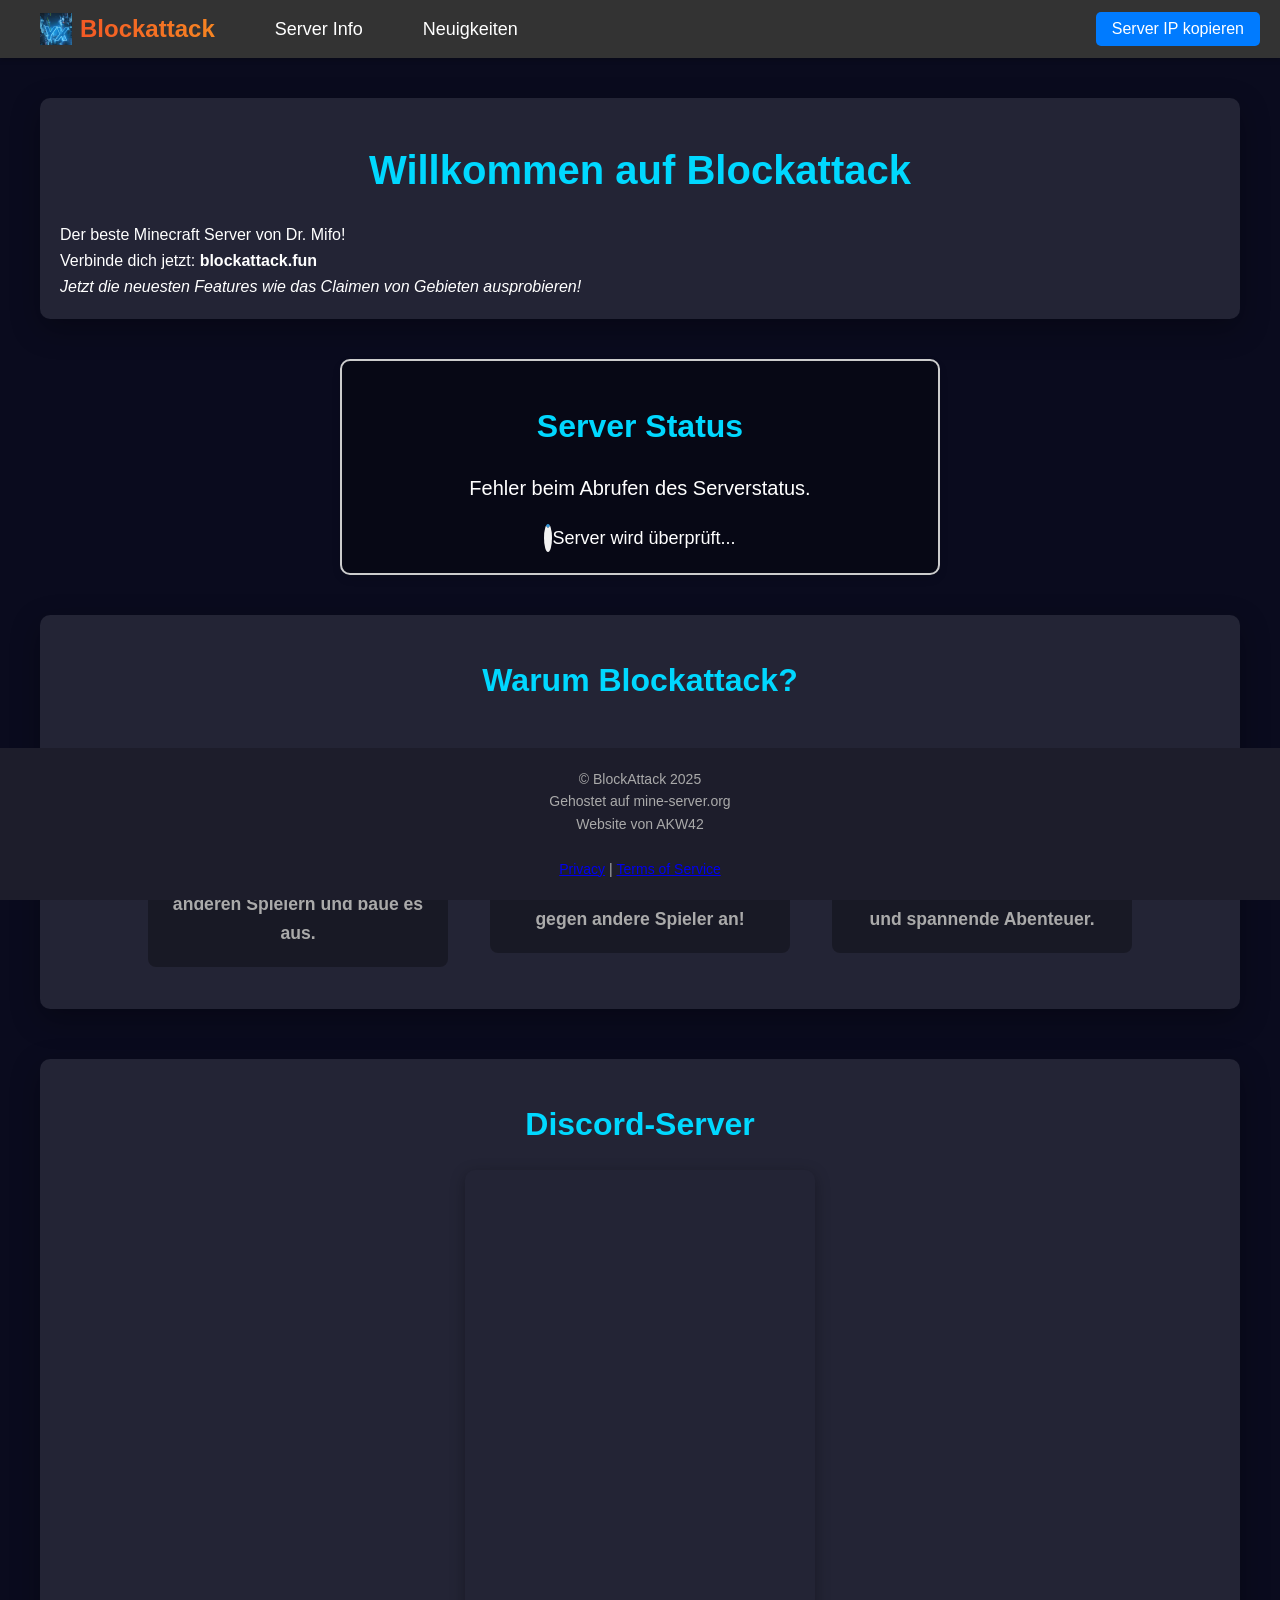
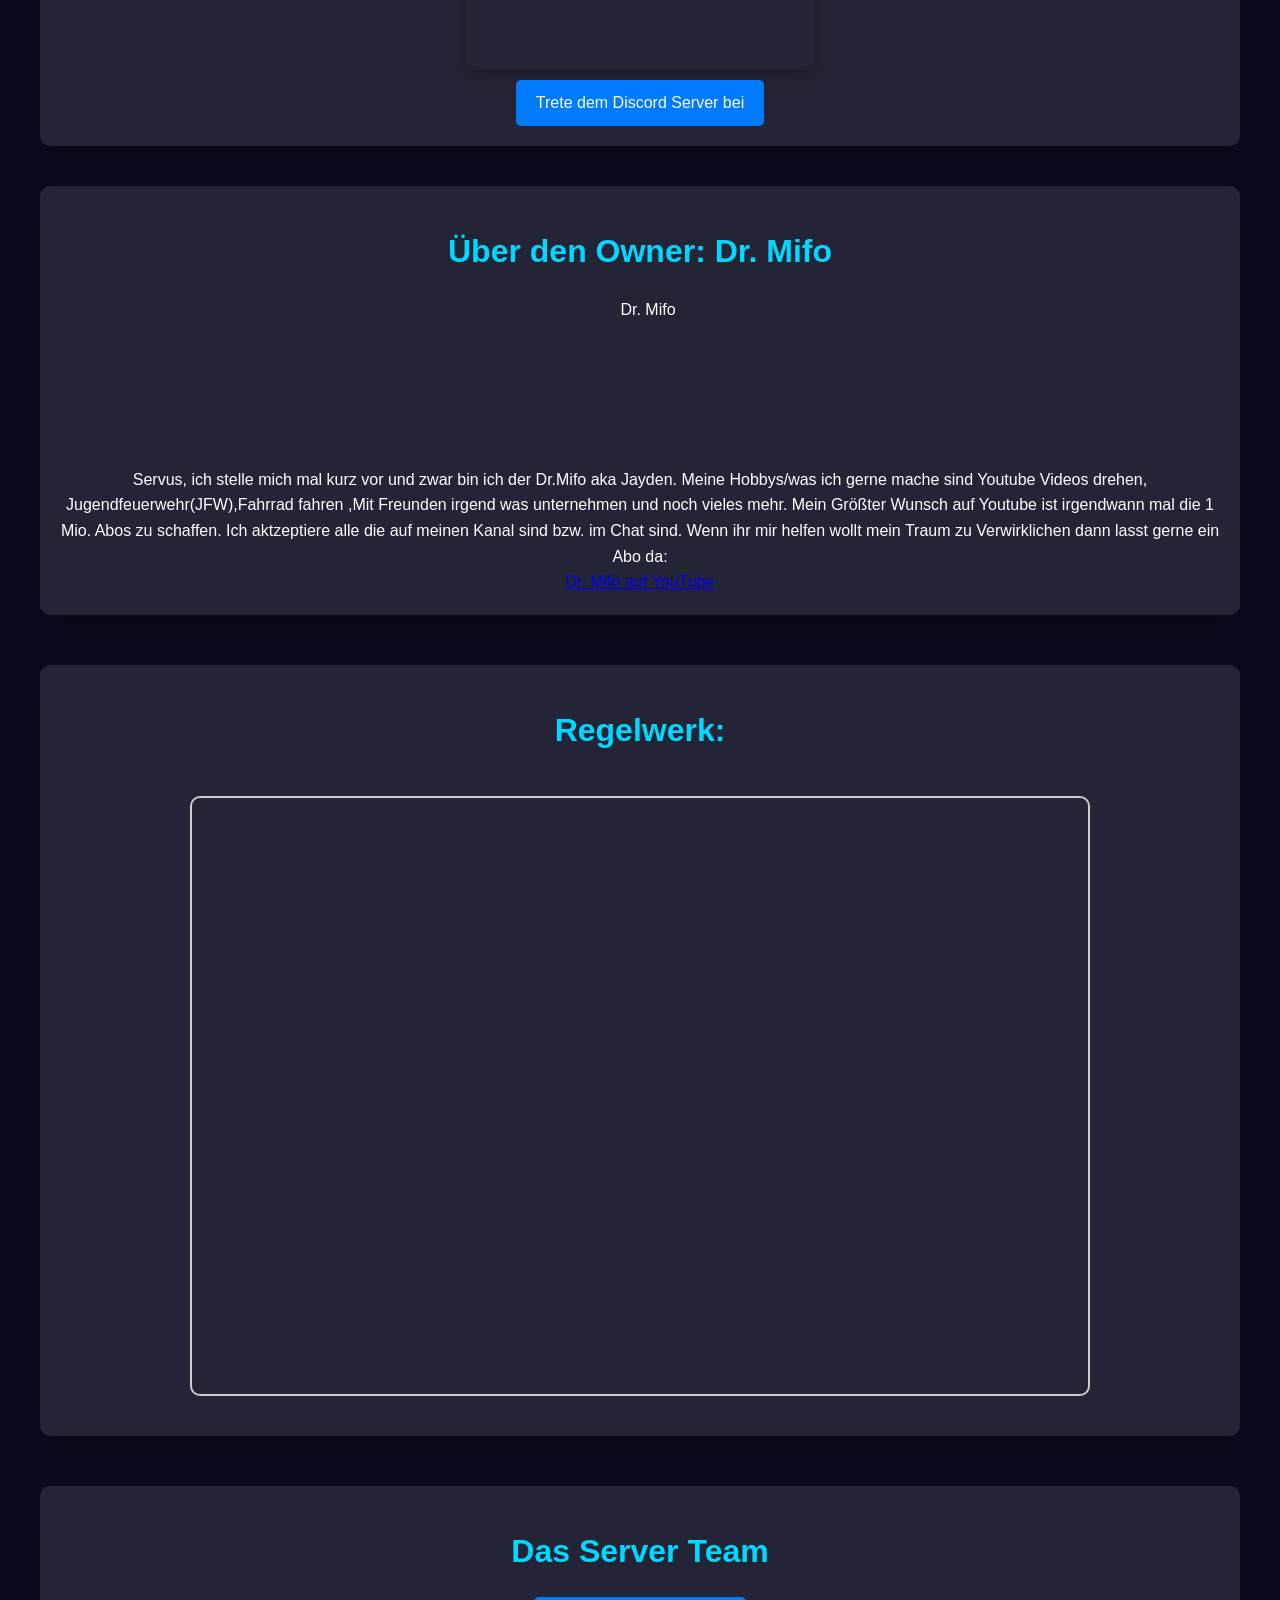
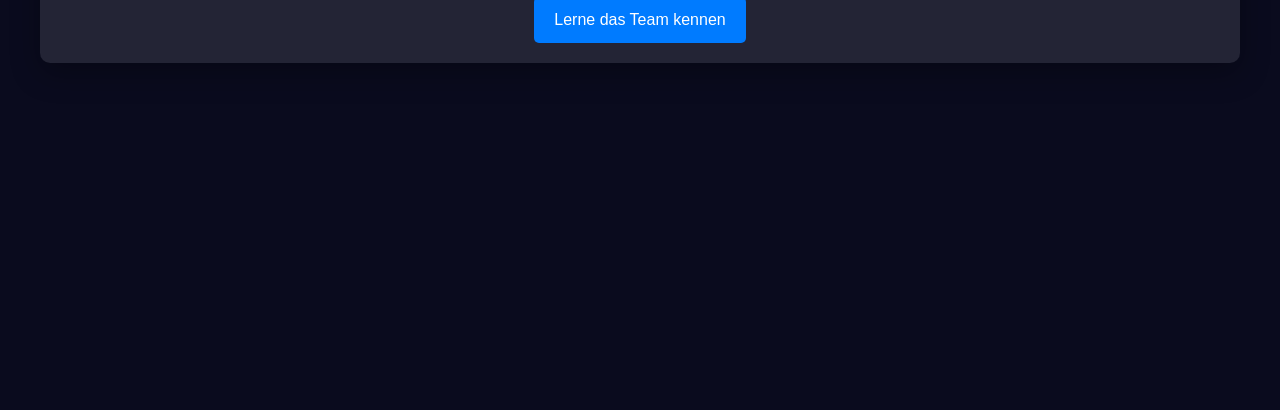
==== commit f76c2415: "Update index.html" ====
--- a/index.html
+++ b/index.html
@@ -128,14 +128,14 @@
         </div>
     </section>
 
-    <!-- REGELWERK MIT FREIRAUM UND EINER SCROLLBAR -->
+    <!-- REGELWERK MIT NUR EINER SCROLLBAR -->
     <section id="rules" style="text-align: center; margin-top: 50px;">
         <h2>Regelwerk:</h2>
         <div style="display: flex; justify-content: center; padding: 20px;">
-            <div style="width:90%; max-width:900px; height:600px; border-radius:10px; overflow:auto; border:2px solid #ccc; padding:5px;">
+            <div style="width:90%; max-width:900px; height:600px; border-radius:10px; border:2px solid #ccc; padding:5px;">
                 <iframe
                     src="https://docs.google.com/document/d/e/2PACX-1vRjeS7oBU-82XRG8_Y9ljyabfJZYdtK5DYc98NktlVFXRph9iRMukgSvMkd1Kx5Hhy5g4vXRdnjN6Gv/pub?embedded=true"
-                    style="width:100%; height:100%; border:none; border-radius:10px;">
+                    style="width:100%; height:100%; border:none; border-radius:10px; overflow:auto;">
                 </iframe>
             </div>
         </div>
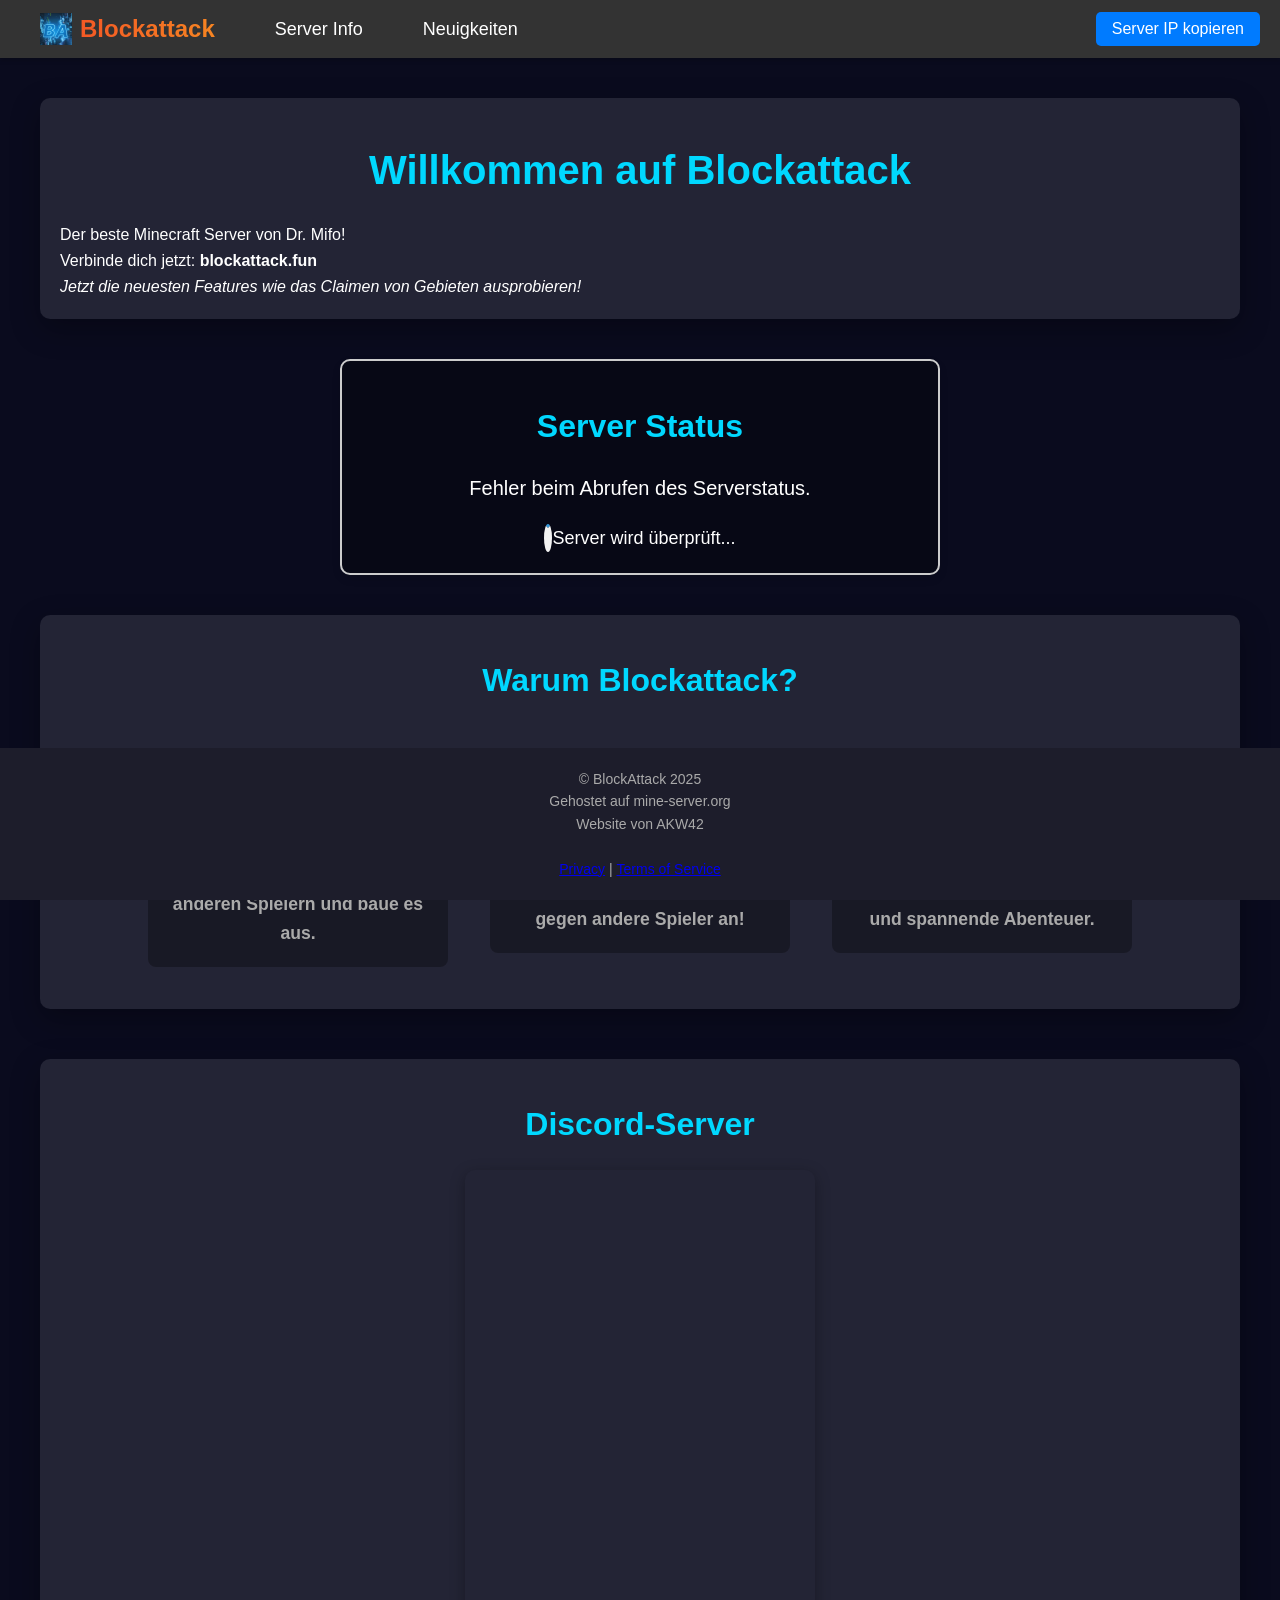
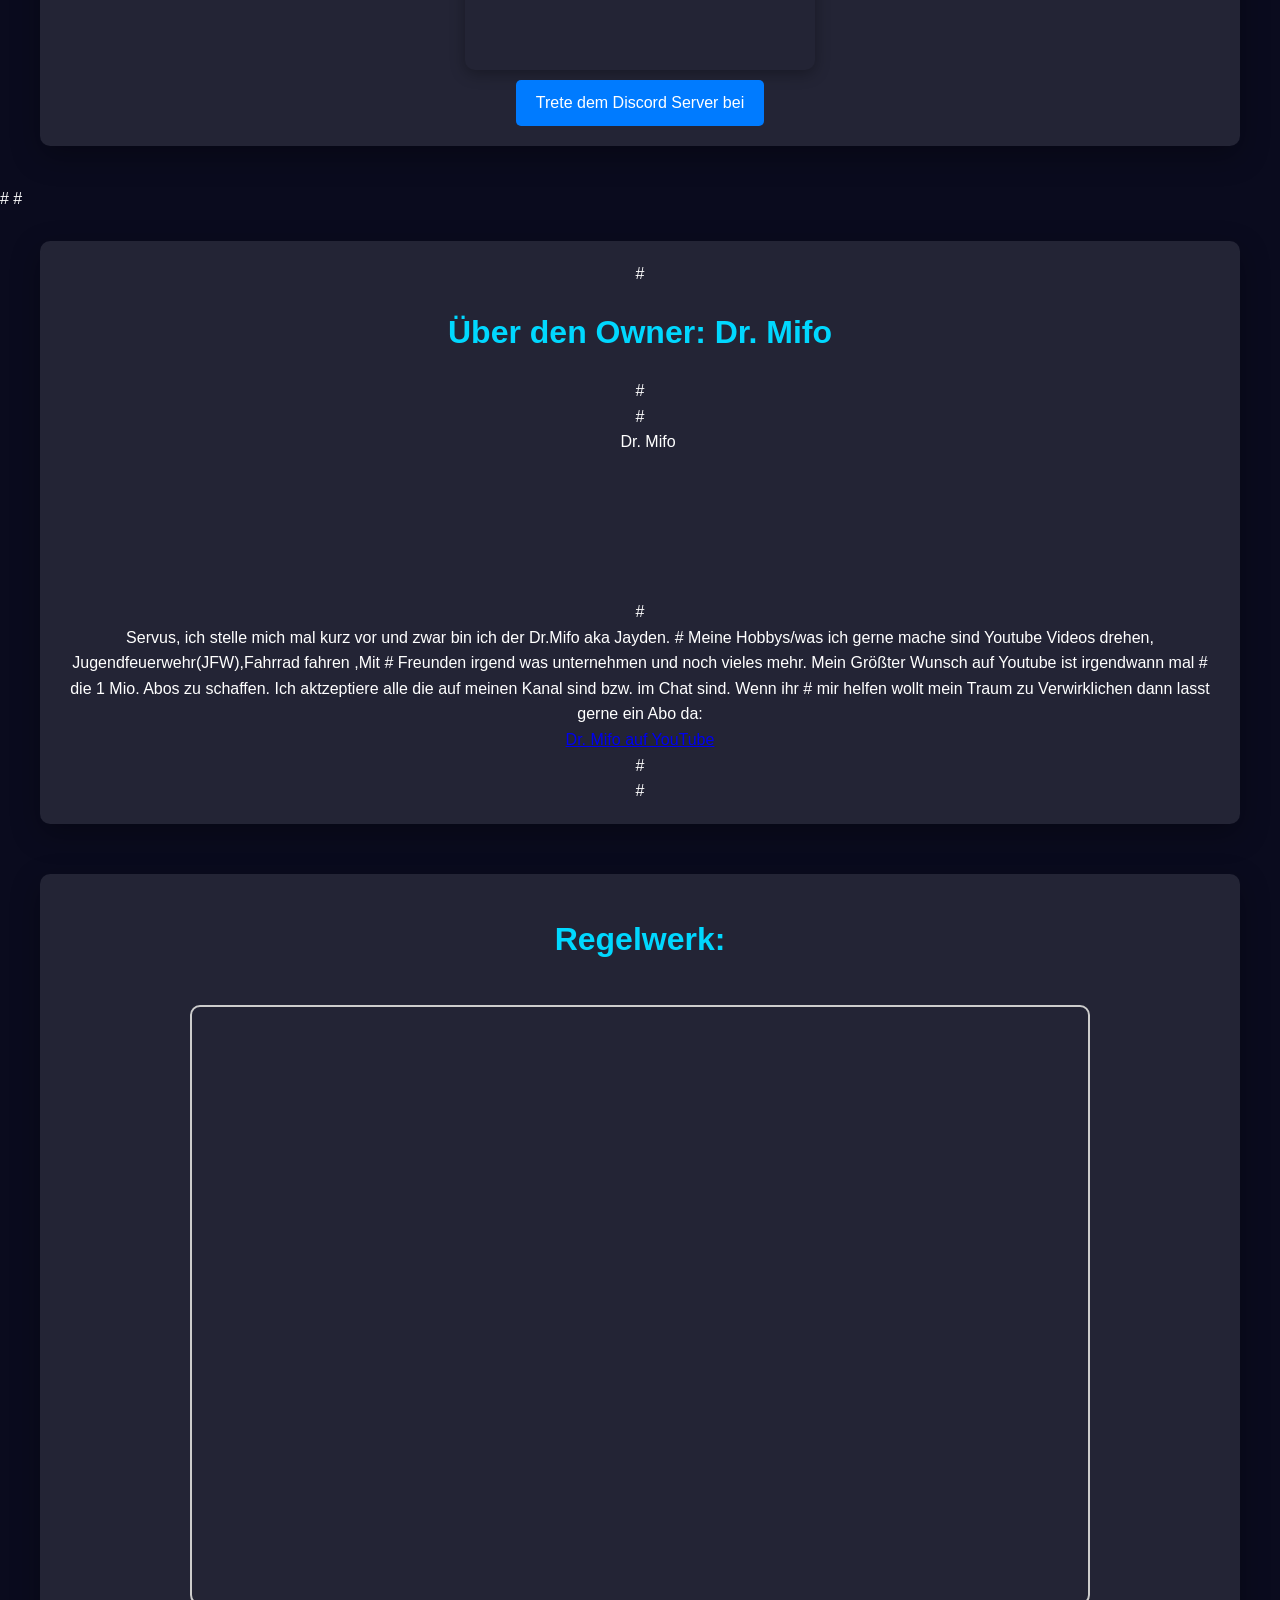
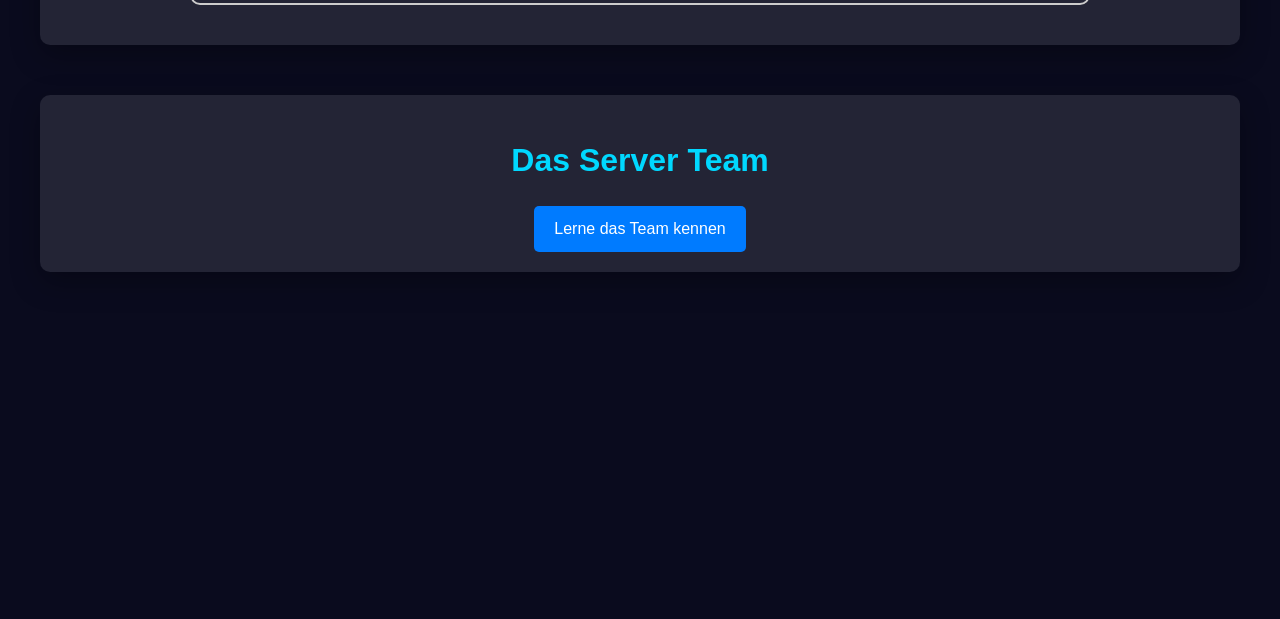
==== commit 118f7e35: "Update index.html" ====
--- a/index.html
+++ b/index.html
@@ -114,19 +114,19 @@
         </div>
     </section>
 
-    <!-- OWNER-BEREICH WIEDER URSPRÜNGLICH -->
-    <section id="about-owner">
-        <h2>Über den Owner: Dr. Mifo</h2>
-        <div class="owner-info">
-            <img src="drmifo.jpg" alt="Dr. Mifo" class="owner-image">
-            <p style="display: inline">Servus, ich stelle mich mal kurz vor und zwar bin ich der Dr.Mifo aka Jayden.
-                Meine Hobbys/was ich gerne mache sind Youtube Videos drehen, Jugendfeuerwehr(JFW),Fahrrad fahren ,Mit
-                Freunden irgend was unternehmen und noch vieles mehr. Mein Größter Wunsch auf Youtube ist irgendwann mal
-                die 1 Mio. Abos zu schaffen. Ich aktzeptiere alle die auf meinen Kanal sind bzw. im Chat sind. Wenn ihr
-                mir helfen wollt mein Traum zu Verwirklichen dann lasst gerne ein Abo da: </p><a style="display: inline"
-                href="https://www.youtube.com/@DrMifo">Dr. Mifo auf YouTube</a>
-        </div>
-    </section>
+#    <!-- OWNER-BEREICH WIEDER URSPRÜNGLICH -->
+#    <section id="about-owner">
+#        <h2>Über den Owner: Dr. Mifo</h2>
+#        <div class="owner-info">
+#            <img src="drmifo.jpg" alt="Dr. Mifo" class="owner-image">
+#            <p style="display: inline">Servus, ich stelle mich mal kurz vor und zwar bin ich der Dr.Mifo aka Jayden.
+#                Meine Hobbys/was ich gerne mache sind Youtube Videos drehen, Jugendfeuerwehr(JFW),Fahrrad fahren ,Mit
+#                Freunden irgend was unternehmen und noch vieles mehr. Mein Größter Wunsch auf Youtube ist irgendwann mal
+#                die 1 Mio. Abos zu schaffen. Ich aktzeptiere alle die auf meinen Kanal sind bzw. im Chat sind. Wenn ihr
+#                mir helfen wollt mein Traum zu Verwirklichen dann lasst gerne ein Abo da: </p><a style="display: inline"
+#                href="https://www.youtube.com/@DrMifo">Dr. Mifo auf YouTube</a>
+#        </div>
+#    </section>
 
     <!-- REGELWERK MIT NUR EINER SCROLLBAR -->
     <section id="rules" style="text-align: center; margin-top: 50px;">
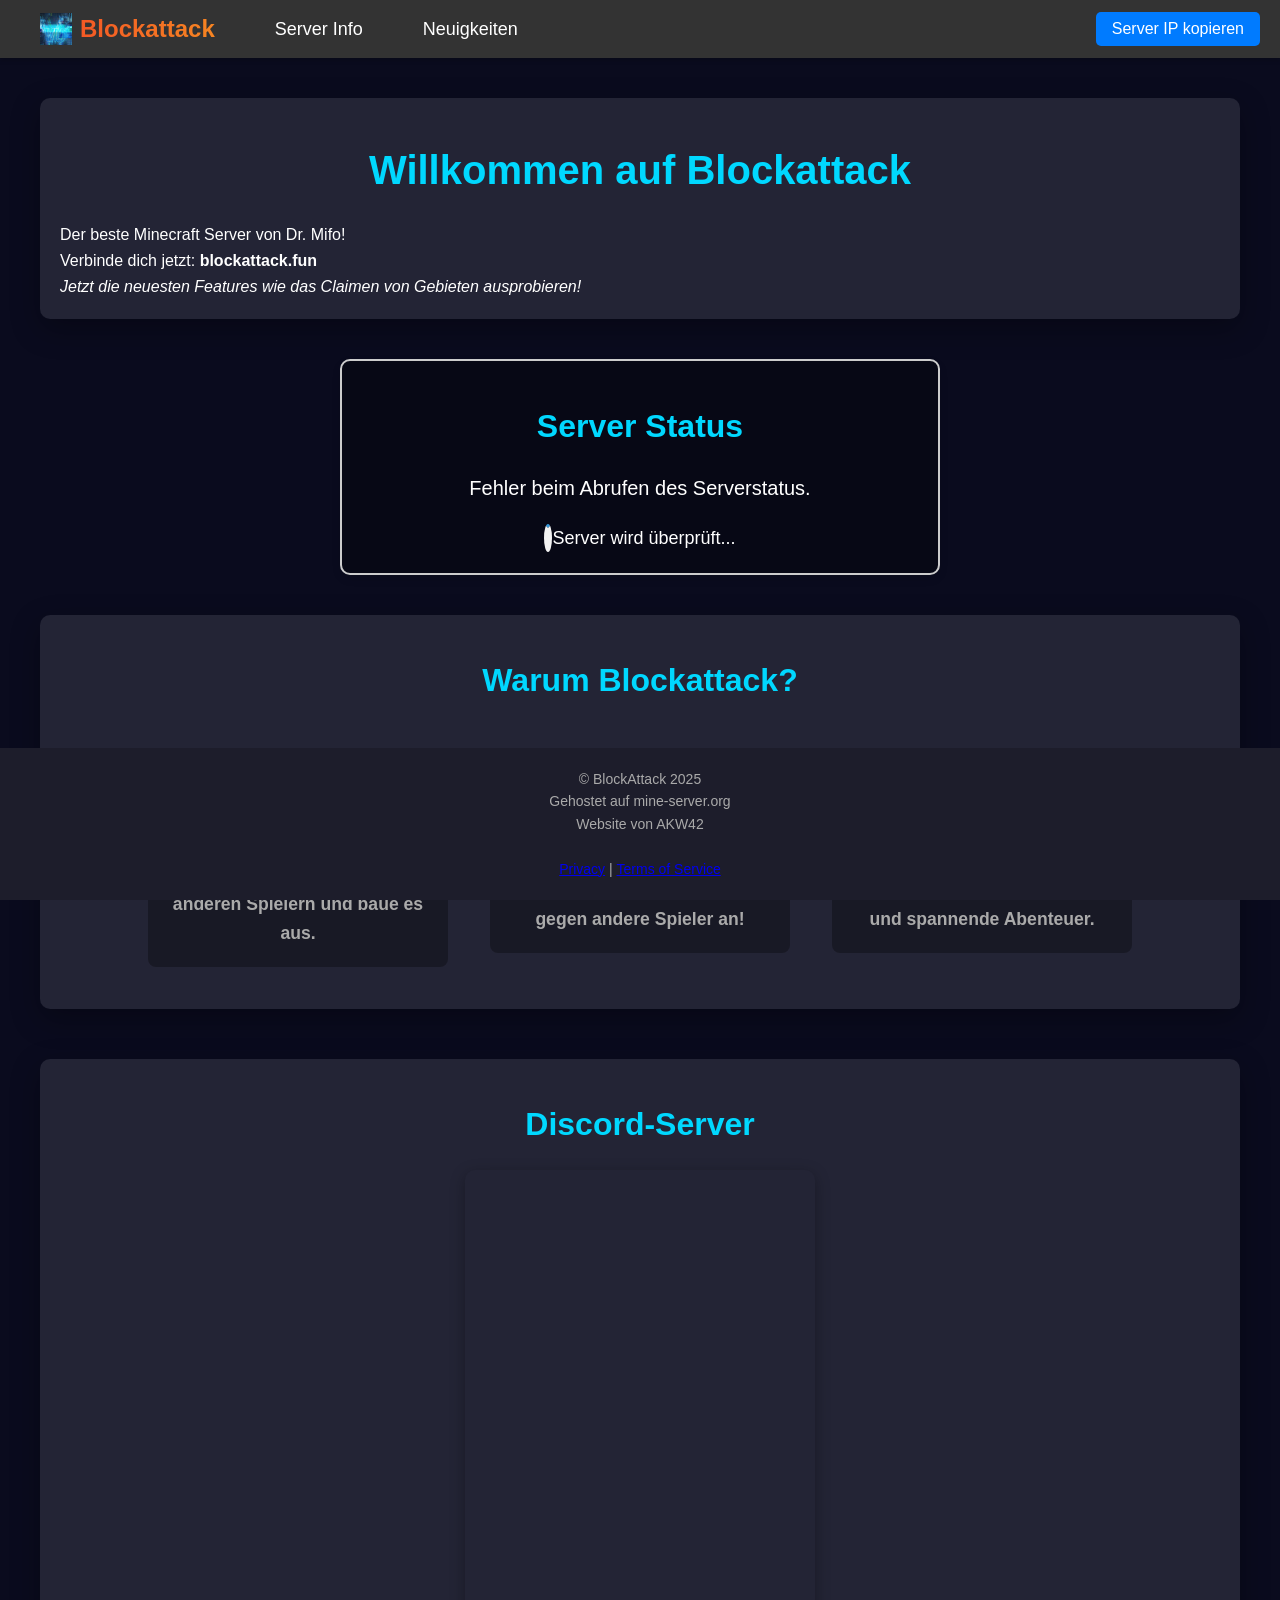
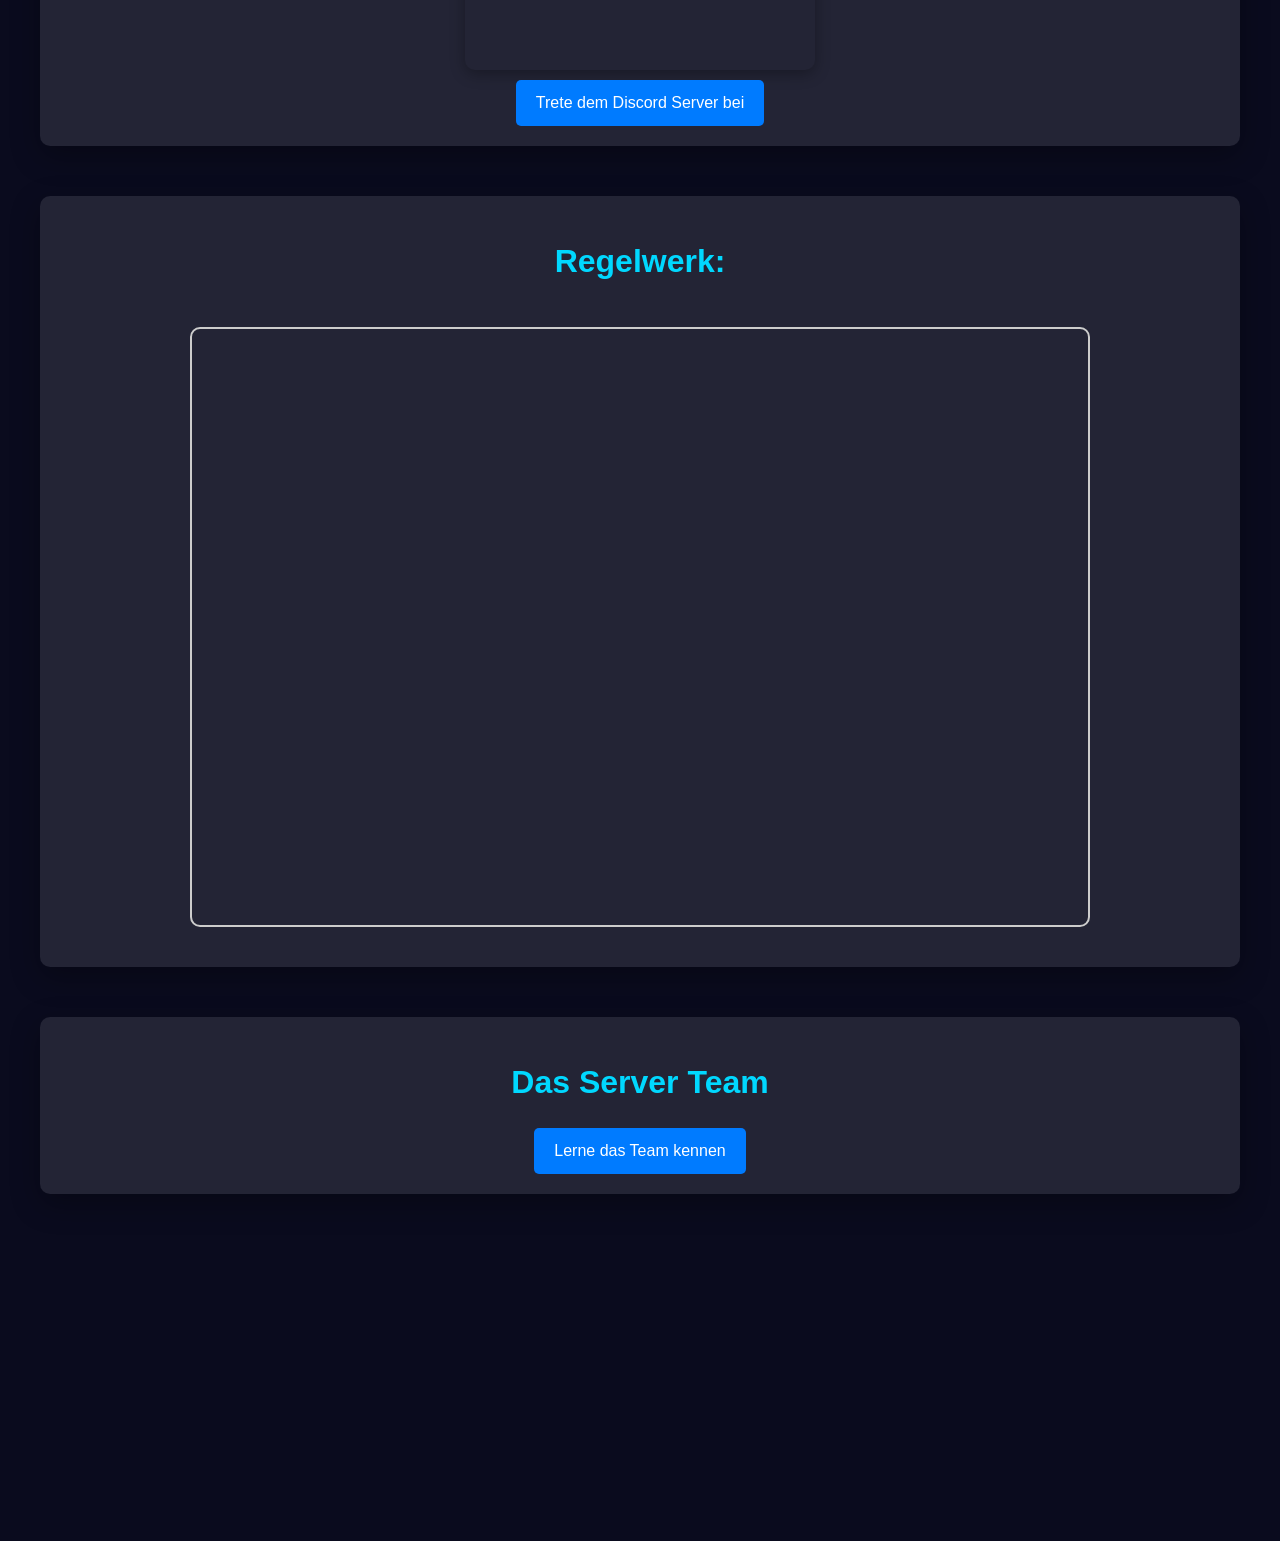
==== commit e18ae138: "Update index.html" ====
--- a/index.html
+++ b/index.html
@@ -114,20 +114,20 @@
         </div>
     </section>
 
-#    <!-- OWNER-BEREICH WIEDER URSPRÜNGLICH -->
-#    <section id="about-owner">
-#        <h2>Über den Owner: Dr. Mifo</h2>
-#        <div class="owner-info">
-#            <img src="drmifo.jpg" alt="Dr. Mifo" class="owner-image">
-#            <p style="display: inline">Servus, ich stelle mich mal kurz vor und zwar bin ich der Dr.Mifo aka Jayden.
-#                Meine Hobbys/was ich gerne mache sind Youtube Videos drehen, Jugendfeuerwehr(JFW),Fahrrad fahren ,Mit
-#                Freunden irgend was unternehmen und noch vieles mehr. Mein Größter Wunsch auf Youtube ist irgendwann mal
-#                die 1 Mio. Abos zu schaffen. Ich aktzeptiere alle die auf meinen Kanal sind bzw. im Chat sind. Wenn ihr
-#                mir helfen wollt mein Traum zu Verwirklichen dann lasst gerne ein Abo da: </p><a style="display: inline"
-#                href="https://www.youtube.com/@DrMifo">Dr. Mifo auf YouTube</a>
-#        </div>
-#    </section>
-
+    <!-- OWNER-BEREICH WIEDER URSPRÜNGLICH -->
+<!--    <section id="about-owner">
+        <h2>Über den Owner: Dr. Mifo</h2>
+        <div class="owner-info">
+            <img src="drmifo.jpg" alt="Dr. Mifo" class="owner-image">
+            <p style="display: inline">Servus, ich stelle mich mal kurz vor und zwar bin ich der Dr.Mifo aka Jayden.
+                Meine Hobbys/was ich gerne mache sind Youtube Videos drehen, Jugendfeuerwehr(JFW),Fahrrad fahren ,Mit
+                Freunden irgend was unternehmen und noch vieles mehr. Mein Größter Wunsch auf Youtube ist irgendwann mal
+                die 1 Mio. Abos zu schaffen. Ich aktzeptiere alle die auf meinen Kanal sind bzw. im Chat sind. Wenn ihr
+                mir helfen wollt mein Traum zu Verwirklichen dann lasst gerne ein Abo da: </p><a style="display: inline"
+                href="https://www.youtube.com/@DrMifo">Dr. Mifo auf YouTube</a>
+        </div>
+    </section>
+-->
     <!-- REGELWERK MIT NUR EINER SCROLLBAR -->
     <section id="rules" style="text-align: center; margin-top: 50px;">
         <h2>Regelwerk:</h2>
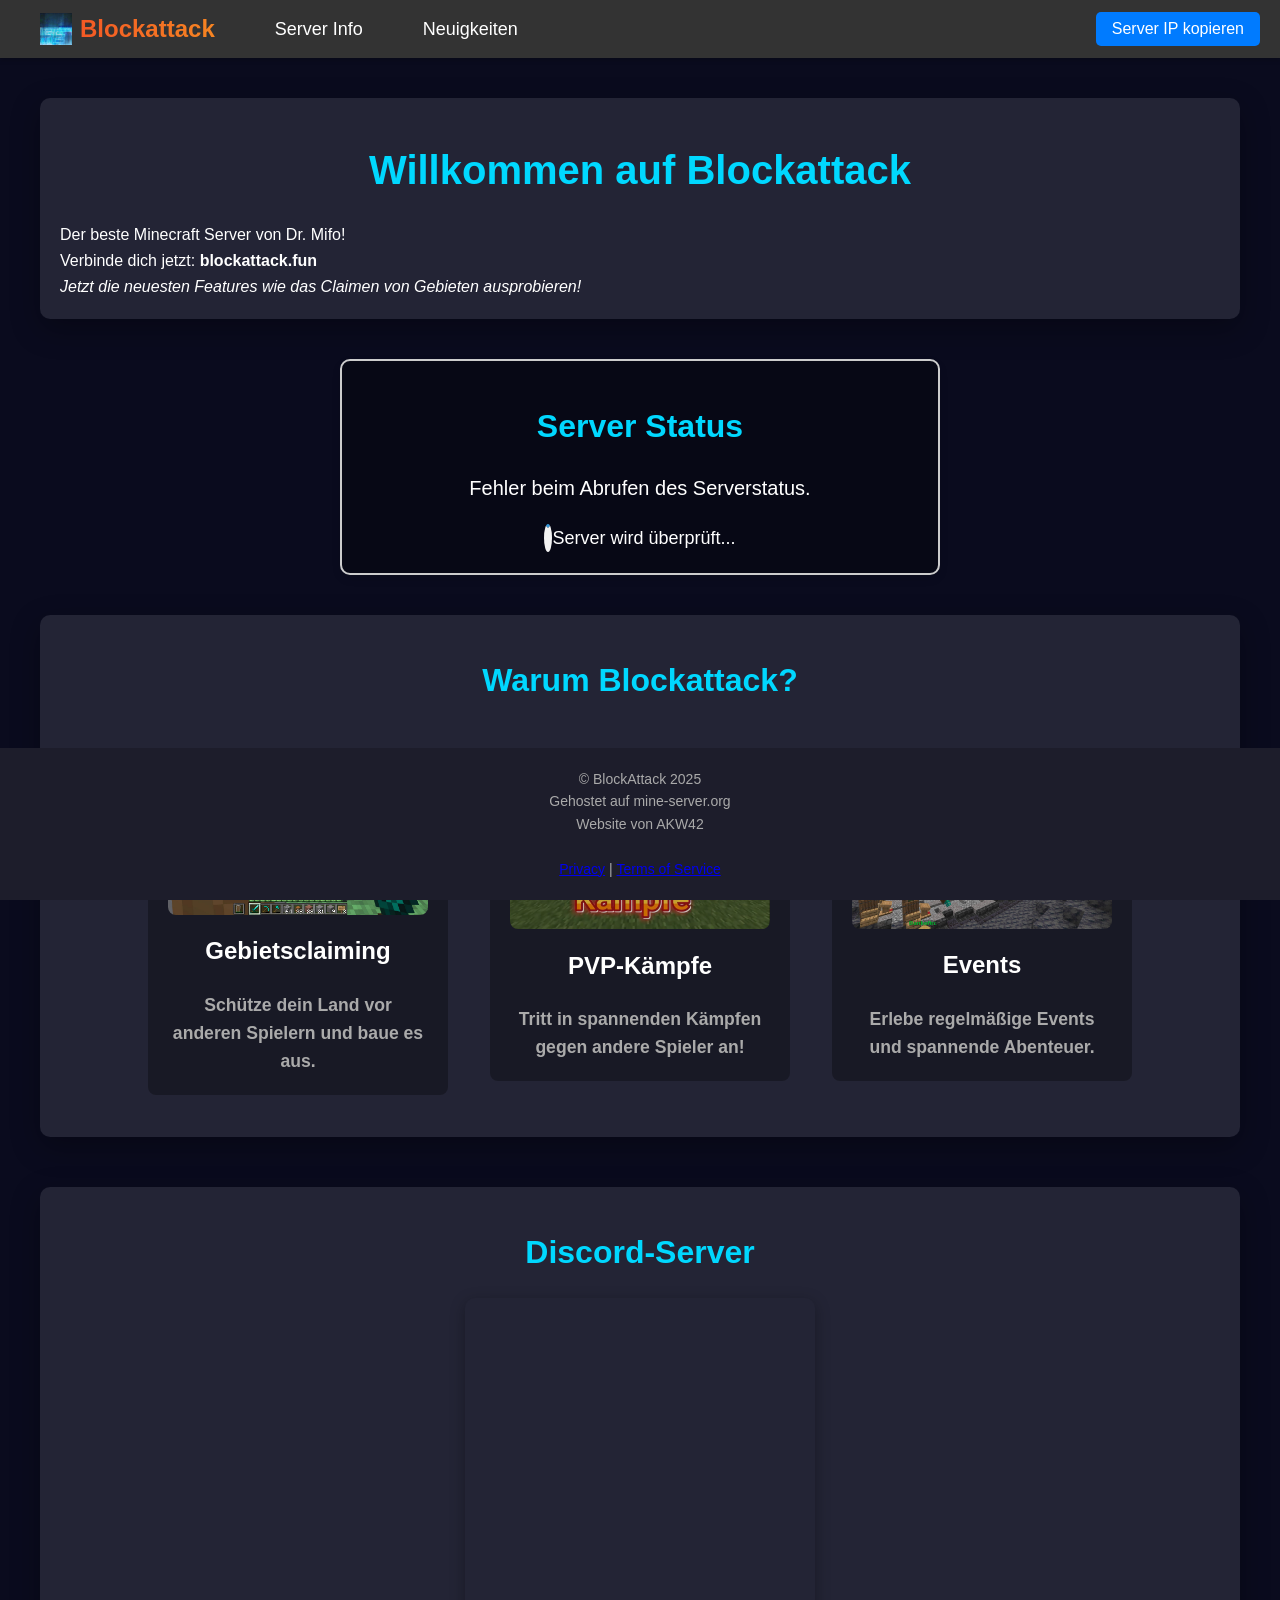
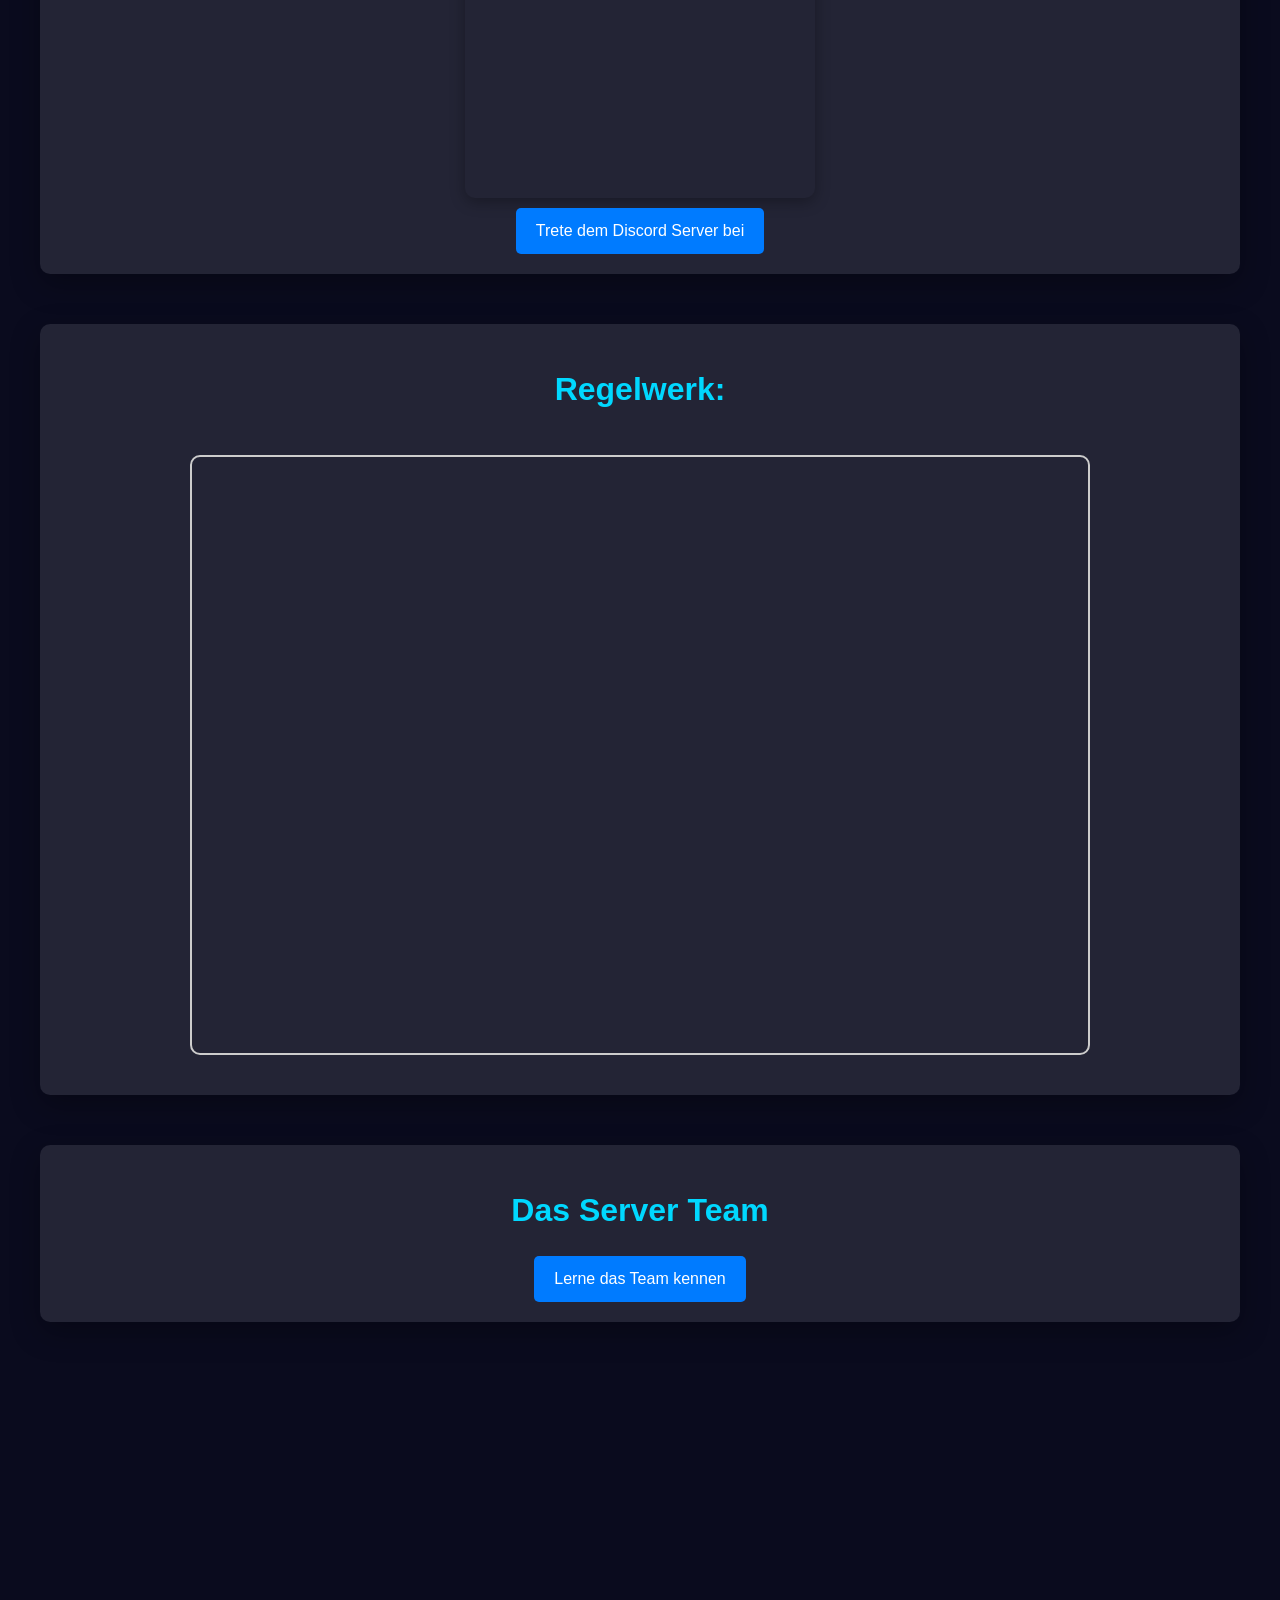
==== commit b0f042cc: "Update index.html" ====
--- a/index.html
+++ b/index.html
@@ -77,21 +77,21 @@
             <tr>
                 <th>
                     <div class="card" data-feature="Gebietsclaiming">
-                        <img src="/image1.jpg" alt="Feature 1">
+                        <img src="images/image1.jpg" alt="Feature 1">
                         <h3>Gebietsclaiming</h3>
                         <p>Schütze dein Land vor anderen Spielern und baue es aus.</p>
                     </div>
                 </th>
                 <th>
                     <div class="card" data-feature="PVP-Kämpfe">
-                        <img src="/image2.jpg" alt="Feature 2">
+                        <img src="images/image2.jpg" alt="Feature 2">
                         <h3>PVP-Kämpfe</h3>
                         <p>Tritt in spannenden Kämpfen gegen andere Spieler an!</p>
                     </div>
                 </th>
                 <th>
                     <div class="card" data-feature="Events">
-                        <img src="/image3.jpg" alt="Feature 3">
+                        <img src="images/image3.jpg" alt="Feature 3">
                         <h3>Events</h3>
                         <p>Erlebe regelmäßige Events und spannende Abenteuer.</p>
                     </div>
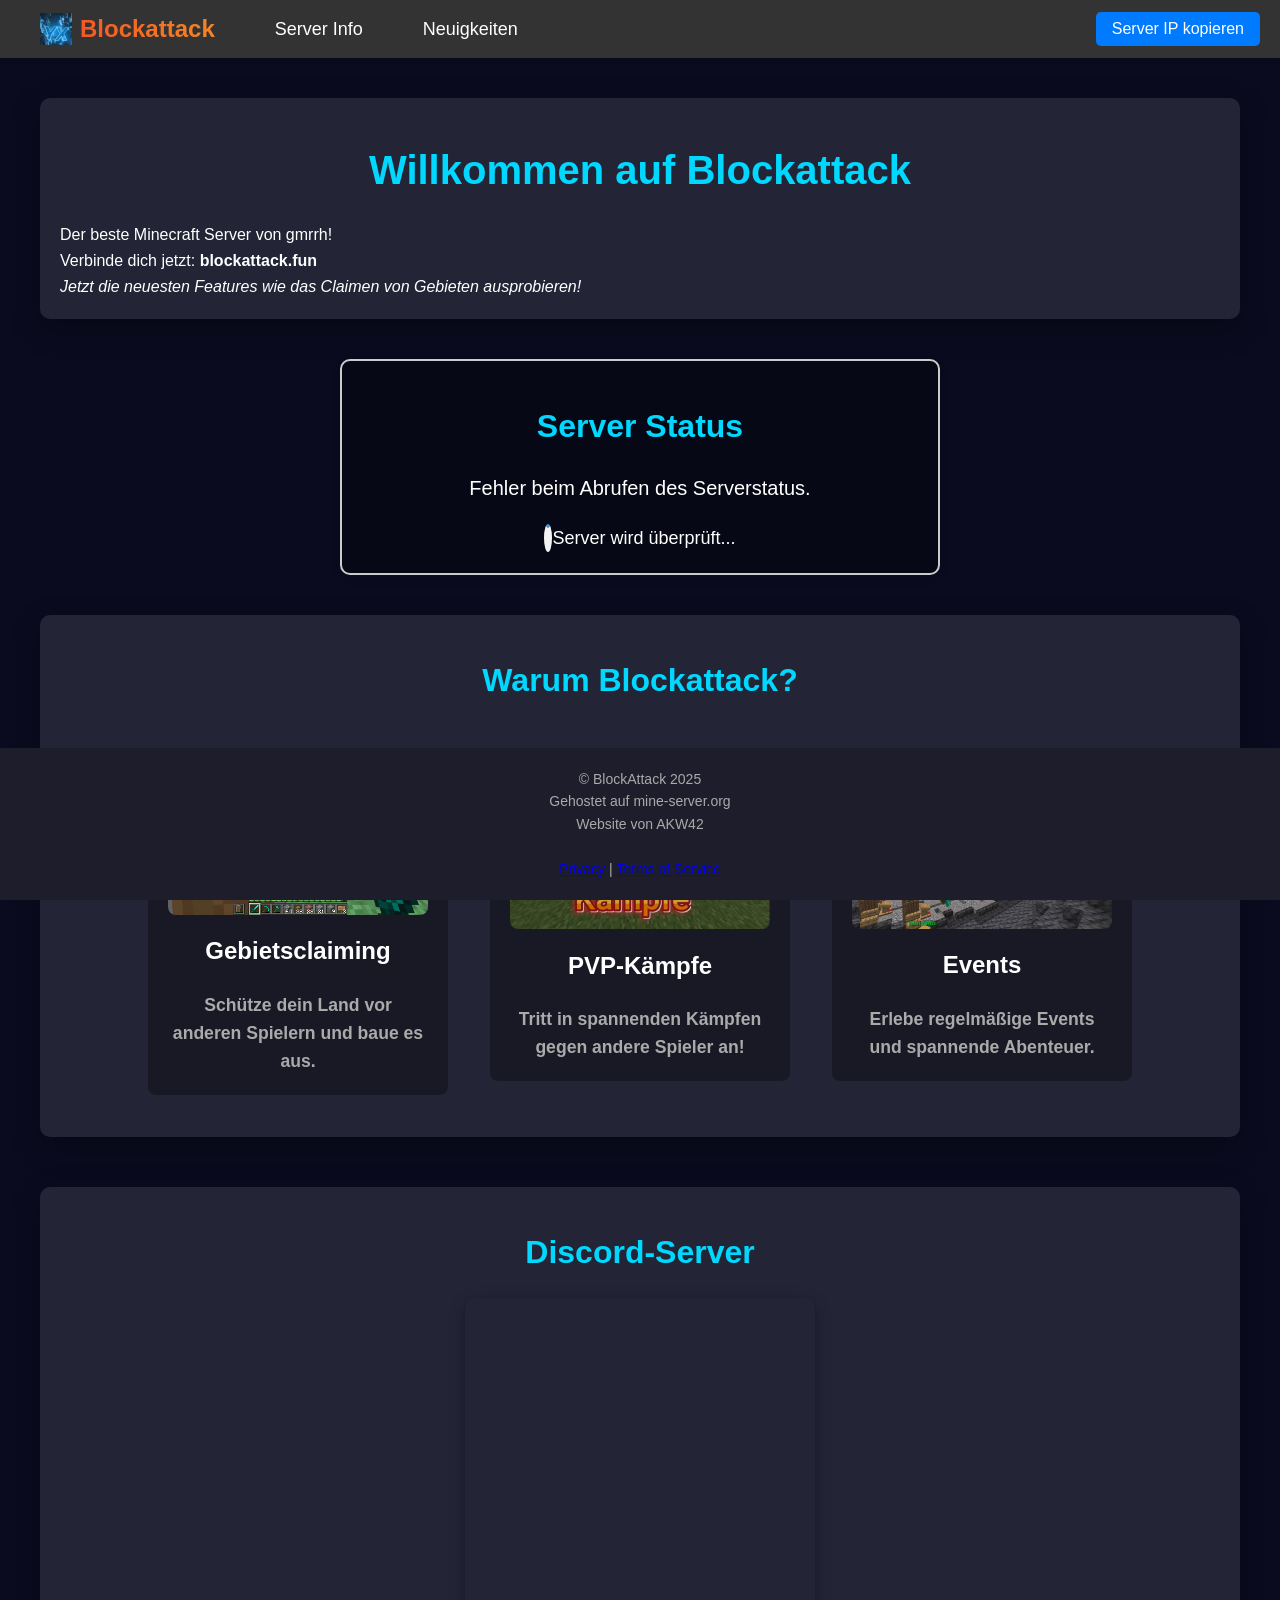
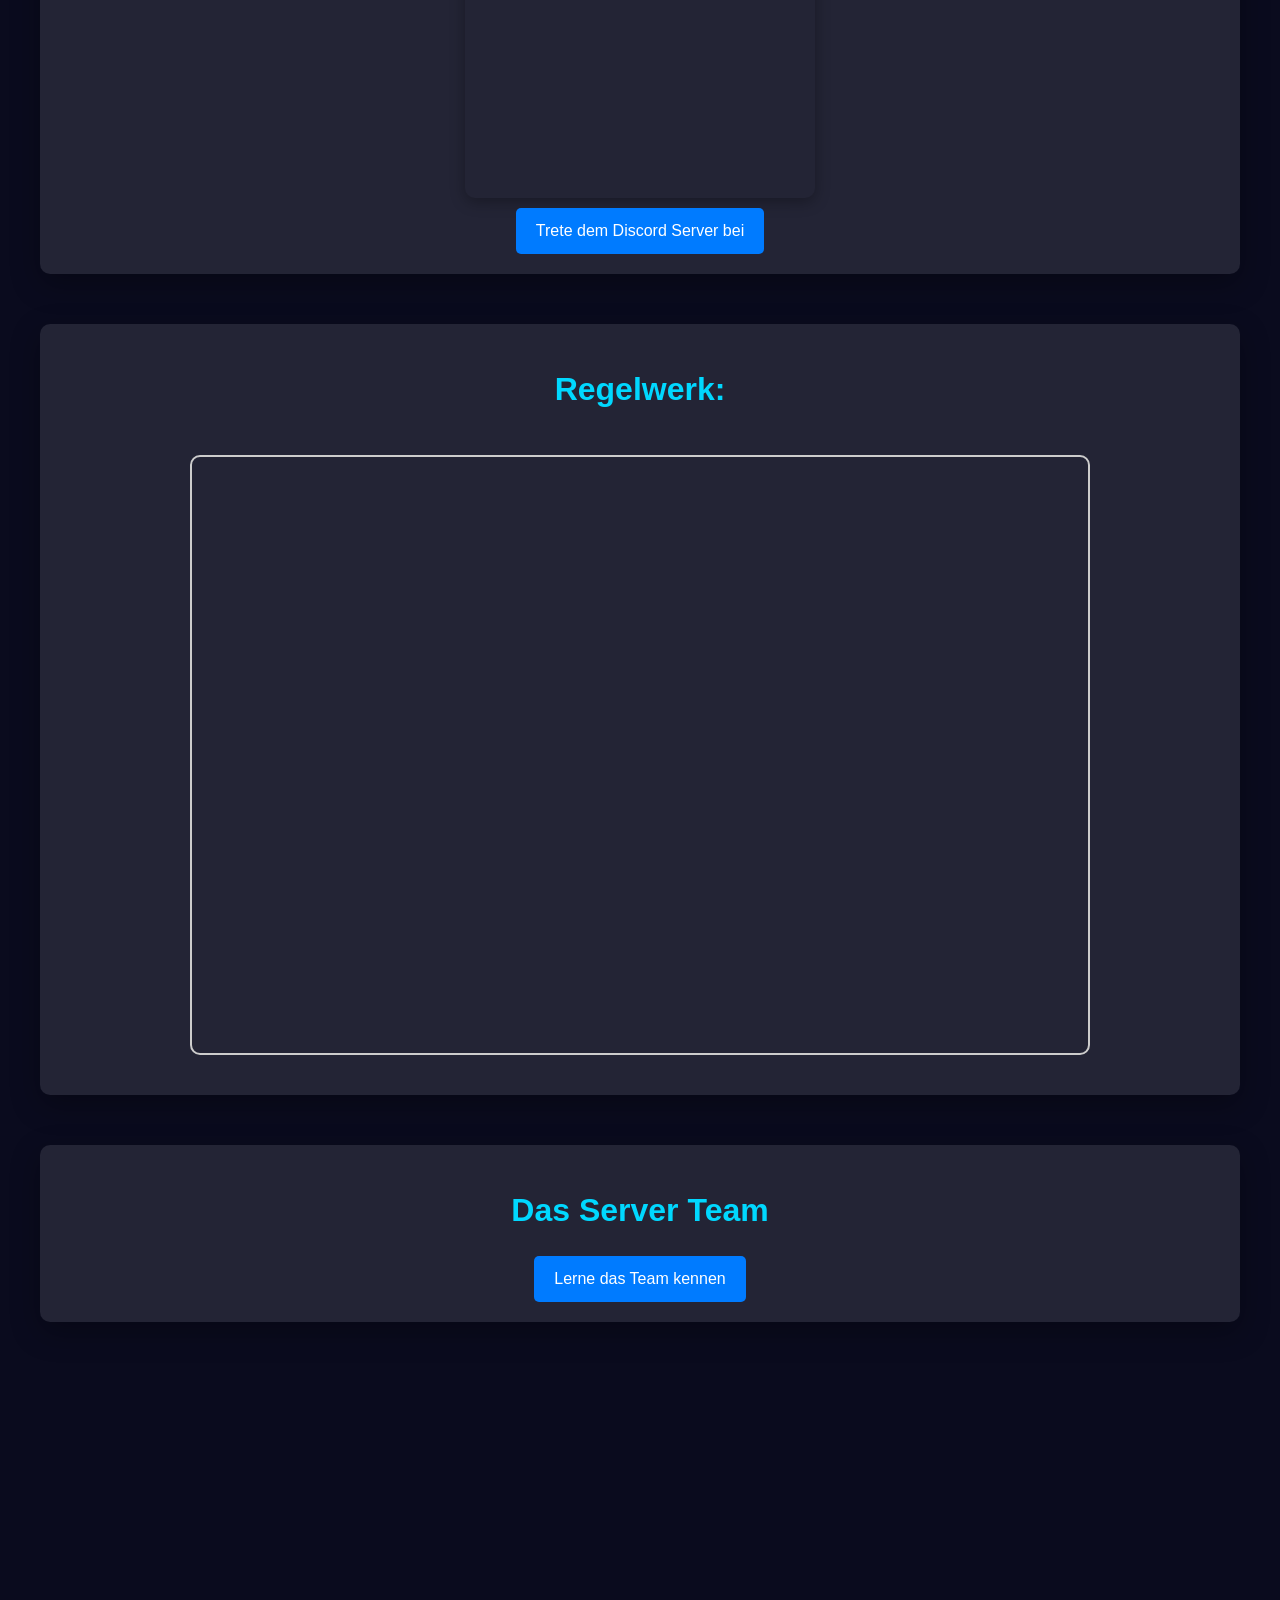
==== commit 6e535b05: "Update index.html" ====
--- a/index.html
+++ b/index.html
@@ -53,7 +53,7 @@
 
     <section id="home">
         <h1>Willkommen auf Blockattack</h1>
-        <p>Der beste Minecraft Server von Dr. Mifo!</p>
+        <p>Der beste Minecraft Server von gmrrh!</p>
         <p>Verbinde dich jetzt: <strong>blockattack.fun</strong></p>
         <p><em>Jetzt die neuesten Features wie das Claimen von Gebieten ausprobieren!</em></p>
     </section>
